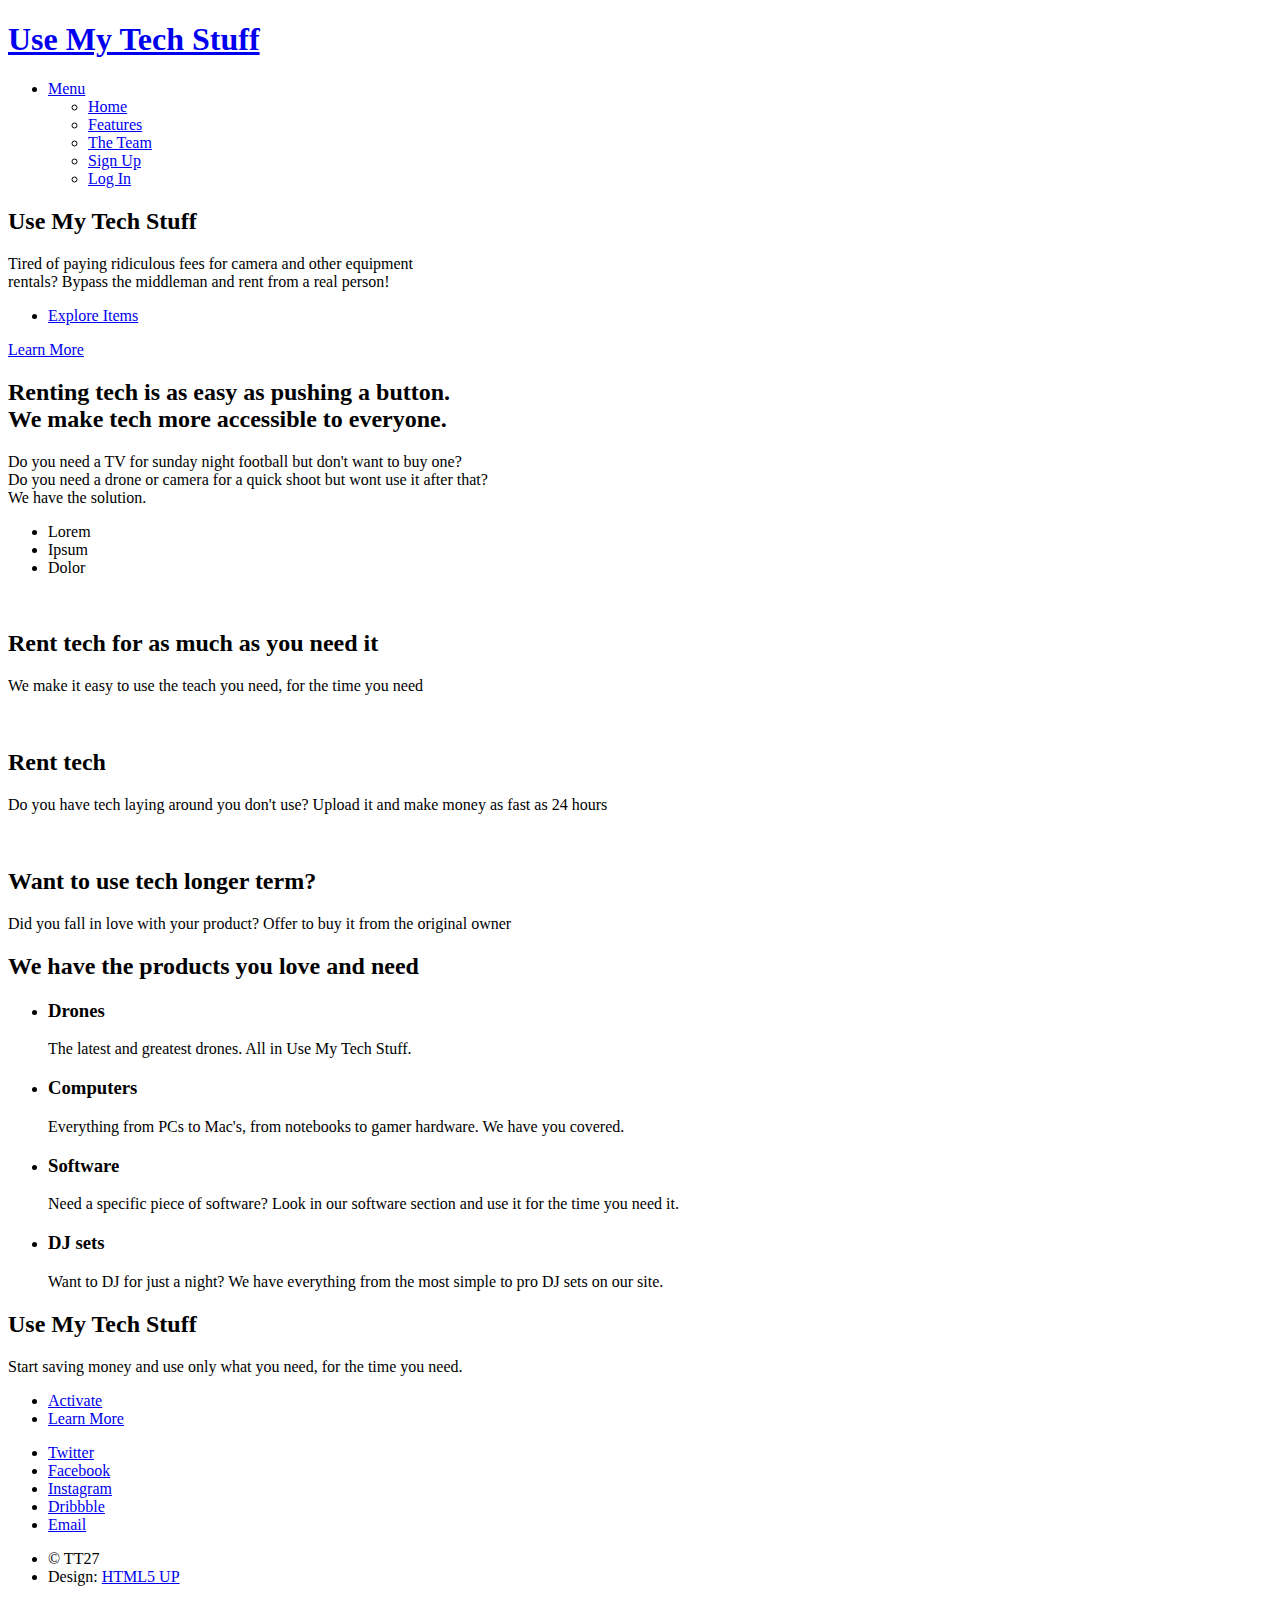
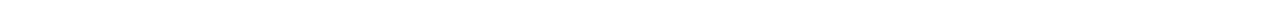
==== Use My Tech Stuff/index.html @ 547a41db "test" ====
<!DOCTYPE html>
<!--
	Use My Tech Stuff by HTML5 UP
	html5up.net | @ajlkn
	Free for personal and commercial use under the CCA 3.0 license (html5up.net/license)
-->
<html>
  <head>
    <title>Use My Tech Stuff</title>
    <meta charset="utf-8" />
    <meta
      name="viewport"
      content="width=device-width, initial-scale=1, user-scalable=no"
    />
    <link rel="stylesheet" href="assets/css/main.css" />
    <noscript
      ><link rel="stylesheet" href="assets/css/noscript.css"
    /></noscript>
  </head>
  <body class="landing is-preload">
    <!-- Page Wrapper -->
    <div id="page-wrapper">
      <!-- Header -->
      <header id="header" class="alt">
        <h1><a href="index.html">Use My Tech Stuff</a></h1>
        <nav id="nav">
          <ul>
            <li class="special">
              <a href="#menu" class="menuToggle"><span>Menu</span></a>
              <div id="menu">
                <ul>
                  <li><a href="index.html">Home</a></li>
                  <li><a href="generic.html">Features</a></li>
                  <li><a href="elements.html">The Team</a></li>
                  <li><a href="#">Sign Up</a></li>
                  <li><a href="#">Log In</a></li>
                </ul>
              </div>
            </li>
          </ul>
        </nav>
      </header>

      <!-- Banner -->
      <section id="banner">
        <div class="inner">
          <h2>Use My Tech Stuff</h2>
          <p>
            Tired of paying ridiculous fees for camera and other equipment<br />
            rentals? Bypass the middleman and rent from a real person!
          </p>
          <ul class="actions special">
            <li><a href="#" class="button primary">Explore Items</a></li>
          </ul>
        </div>
        <a href="#one" class="more scrolly">Learn More</a>
      </section>

      <!-- One -->
      <section id="one" class="wrapper style1 special">
        <div class="inner">
          <header class="major">
            <h2>
              Renting tech is as easy as pushing a button.<br />
              We make tech more accessible to everyone.
            </h2>
            <p>
              Do you need a TV for sunday night football but don't want to buy one?<br />
              Do you need a drone or camera for a quick shoot but wont use it after that?<br />We have the solution.
            </p>
          </header>
          <ul class="icons major">
            <li>
              <span class="icon fa-gem major style1"
                ><span class="label">Lorem</span></span
              >
            </li>
            <li>
              <span class="icon fa-heart major style2"
                ><span class="label">Ipsum</span></span
              >
            </li>
            <li>
              <span class="icon solid fa-code major style3"
                ><span class="label">Dolor</span></span
              >
            </li>
          </ul>
        </div>
      </section>

      <!-- Two -->
      <section id="two" class="wrapper alt style2">
        <section class="spotlight">
          <div class="image"><img src="images/pic01.jpg" alt="" /></div>
          <div class="content">
            <h2>
              Rent tech for as much as you need it
            </h2>
            <p>
              We make it easy to use the teach you need, for the time you need
            </p>
          </div>
        </section>
        <section class="spotlight">
          <div class="image"><img src="images/pic02.jpg" alt="" /></div>
          <div class="content">
            <h2>
              Rent tech
            </h2>
            <p>
              Do you have tech laying around you don't use? Upload it and make money as fast as 24 hours
            </p>
          </div>
        </section>
        <section class="spotlight">
          <div class="image"><img src="images/pic03.jpg" alt="" /></div>
          <div class="content">
            <h2>
              Want to use tech longer term?
            </h2>
            <p>
              Did you fall in love with your product? Offer to buy it from the original owner
            </p>
          </div>
        </section>
      </section>

      <!-- Three -->
      <section id="three" class="wrapper style3 special">
        <div class="inner">
          <header class="major">
            <h2>We have the products you love and need</h2>
          </header>
          <ul class="features">
            <li class="icon fa-paper-plane">
              <h3>Drones</h3>
              <p>
                The latest and greatest drones. All in Use My Tech Stuff.
              </p>
            </li>
            <li class="icon solid fa-laptop">
              <h3>Computers</h3>
              <p>
                Everything from PCs to Mac's, from notebooks to gamer hardware. We have you covered.
              </p>
            </li>
            <li class="icon solid fa-code">
              <h3>Software</h3>
              <p>
               Need a specific piece of software? Look in our software section and use it for the time you need it.
              </p>
            </li>
            <li class="icon solid fa-headphones-alt">
              <h3>DJ sets</h3>
              <p>
                Want to DJ for just a night? We have everything from the most simple to pro DJ sets on our site.
              </p>
            </li>
          </ul>
        </div>
      </section>

      <!-- CTA -->
      <section id="cta" class="wrapper style4">
        <div class="inner">
          <header>
            <h2>Use My Tech Stuff</h2>
            <p>
              Start saving money and use only what you need, for the time you need.
            </p>
          </header>
          <ul class="actions stacked">
            <li><a href="#" class="button fit primary">Activate</a></li>
            <li><a href="#" class="button fit">Learn More</a></li>
          </ul>
        </div>
      </section>

      <!-- Footer -->
      <footer id="footer">
        <ul class="icons">
          <li>
            <a href="#" class="icon brands fa-twitter"
              ><span class="label">Twitter</span></a
            >
          </li>
          <li>
            <a href="#" class="icon brands fa-facebook-f"
              ><span class="label">Facebook</span></a
            >
          </li>
          <li>
            <a href="#" class="icon brands fa-instagram"
              ><span class="label">Instagram</span></a
            >
          </li>
          <li>
            <a href="#" class="icon brands fa-dribbble"
              ><span class="label">Dribbble</span></a
            >
          </li>
          <li>
            <a href="#" class="icon solid fa-envelope"
              ><span class="label">Email</span></a
            >
          </li>
        </ul>
        <ul class="copyright">
          <li>&copy; TT27</li>
          <li>Design: <a href="http://html5up.net">HTML5 UP</a></li>
        </ul>
      </footer>
    </div>

    <!-- Scripts -->
    <script src="assets/js/jquery.min.js"></script>
    <script src="assets/js/jquery.scrollex.min.js"></script>
    <script src="assets/js/jquery.scrolly.min.js"></script>
    <script src="assets/js/browser.min.js"></script>
    <script src="assets/js/breakpoints.min.js"></script>
    <script src="assets/js/util.js"></script>
    <script src="assets/js/main.js"></script>
  </body>
</html>
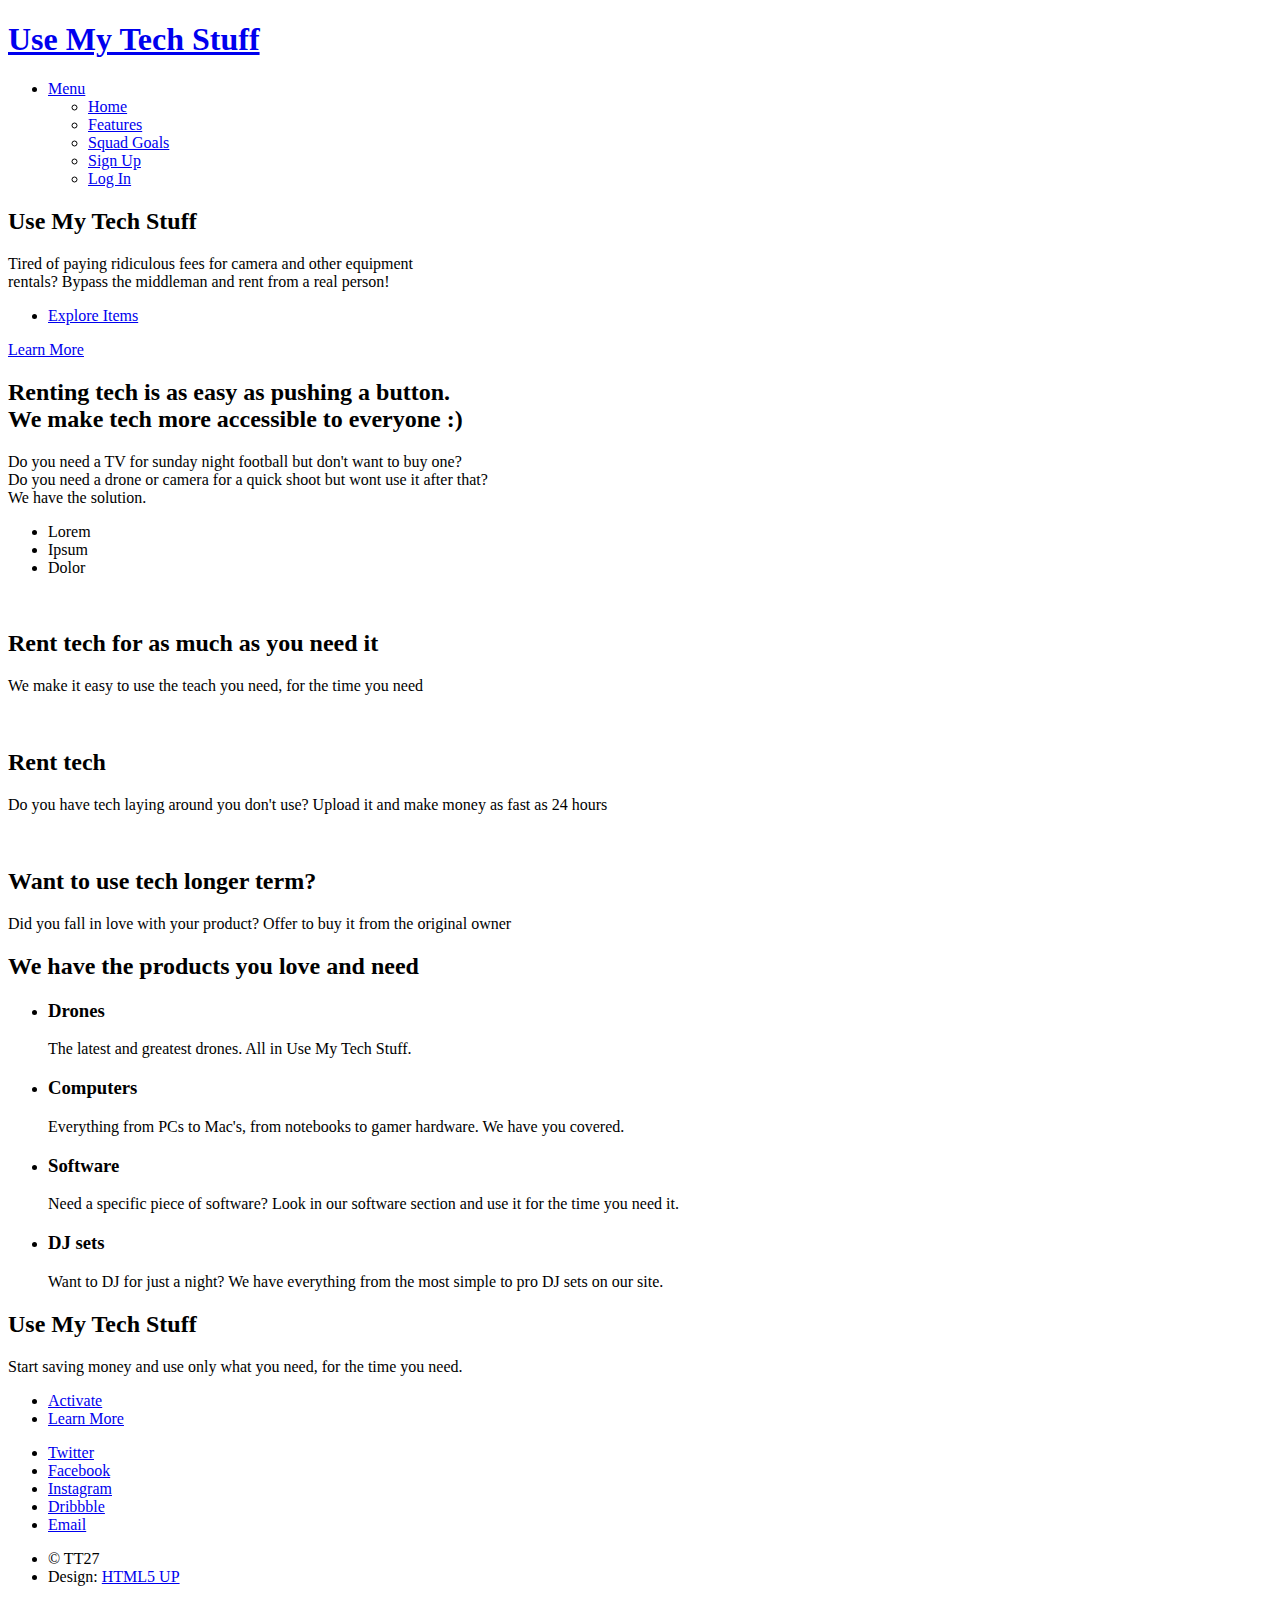
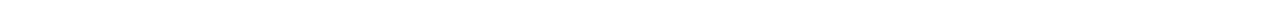
==== commit fef44fba: "test" ====
--- a/Use My Tech Stuff/index.html
+++ b/Use My Tech Stuff/index.html
@@ -31,7 +31,7 @@
                 <ul>
                   <li><a href="index.html">Home</a></li>
                   <li><a href="generic.html">Features</a></li>
-                  <li><a href="elements.html">The Team</a></li>
+                  <li><a href="elements.html">Squad Goals</a></li>
                   <li><a href="#">Sign Up</a></li>
                   <li><a href="#">Log In</a></li>
                 </ul>
@@ -62,7 +62,7 @@
           <header class="major">
             <h2>
               Renting tech is as easy as pushing a button.<br />
-              We make tech more accessible to everyone.
+              We make tech more accessible to everyone :)
             </h2>
             <p>
               Do you need a TV for sunday night football but don't want to buy one?<br />
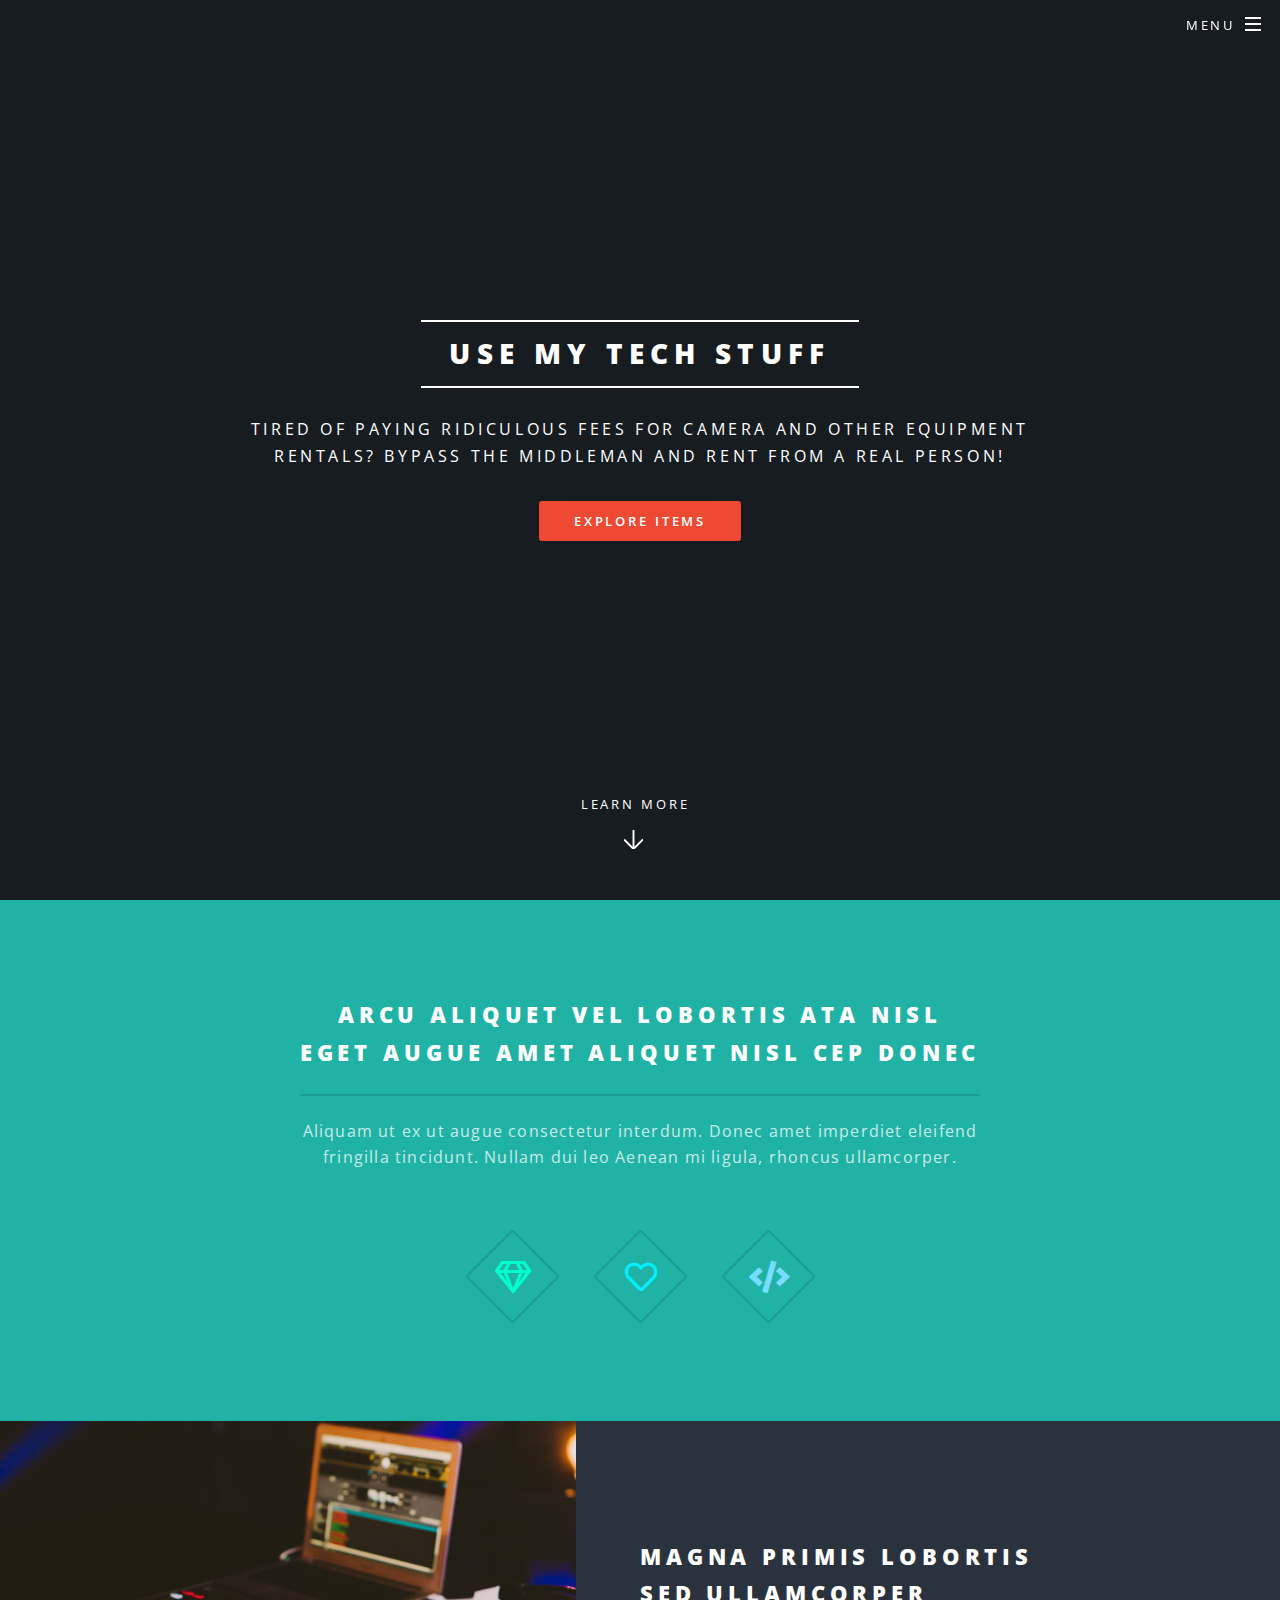
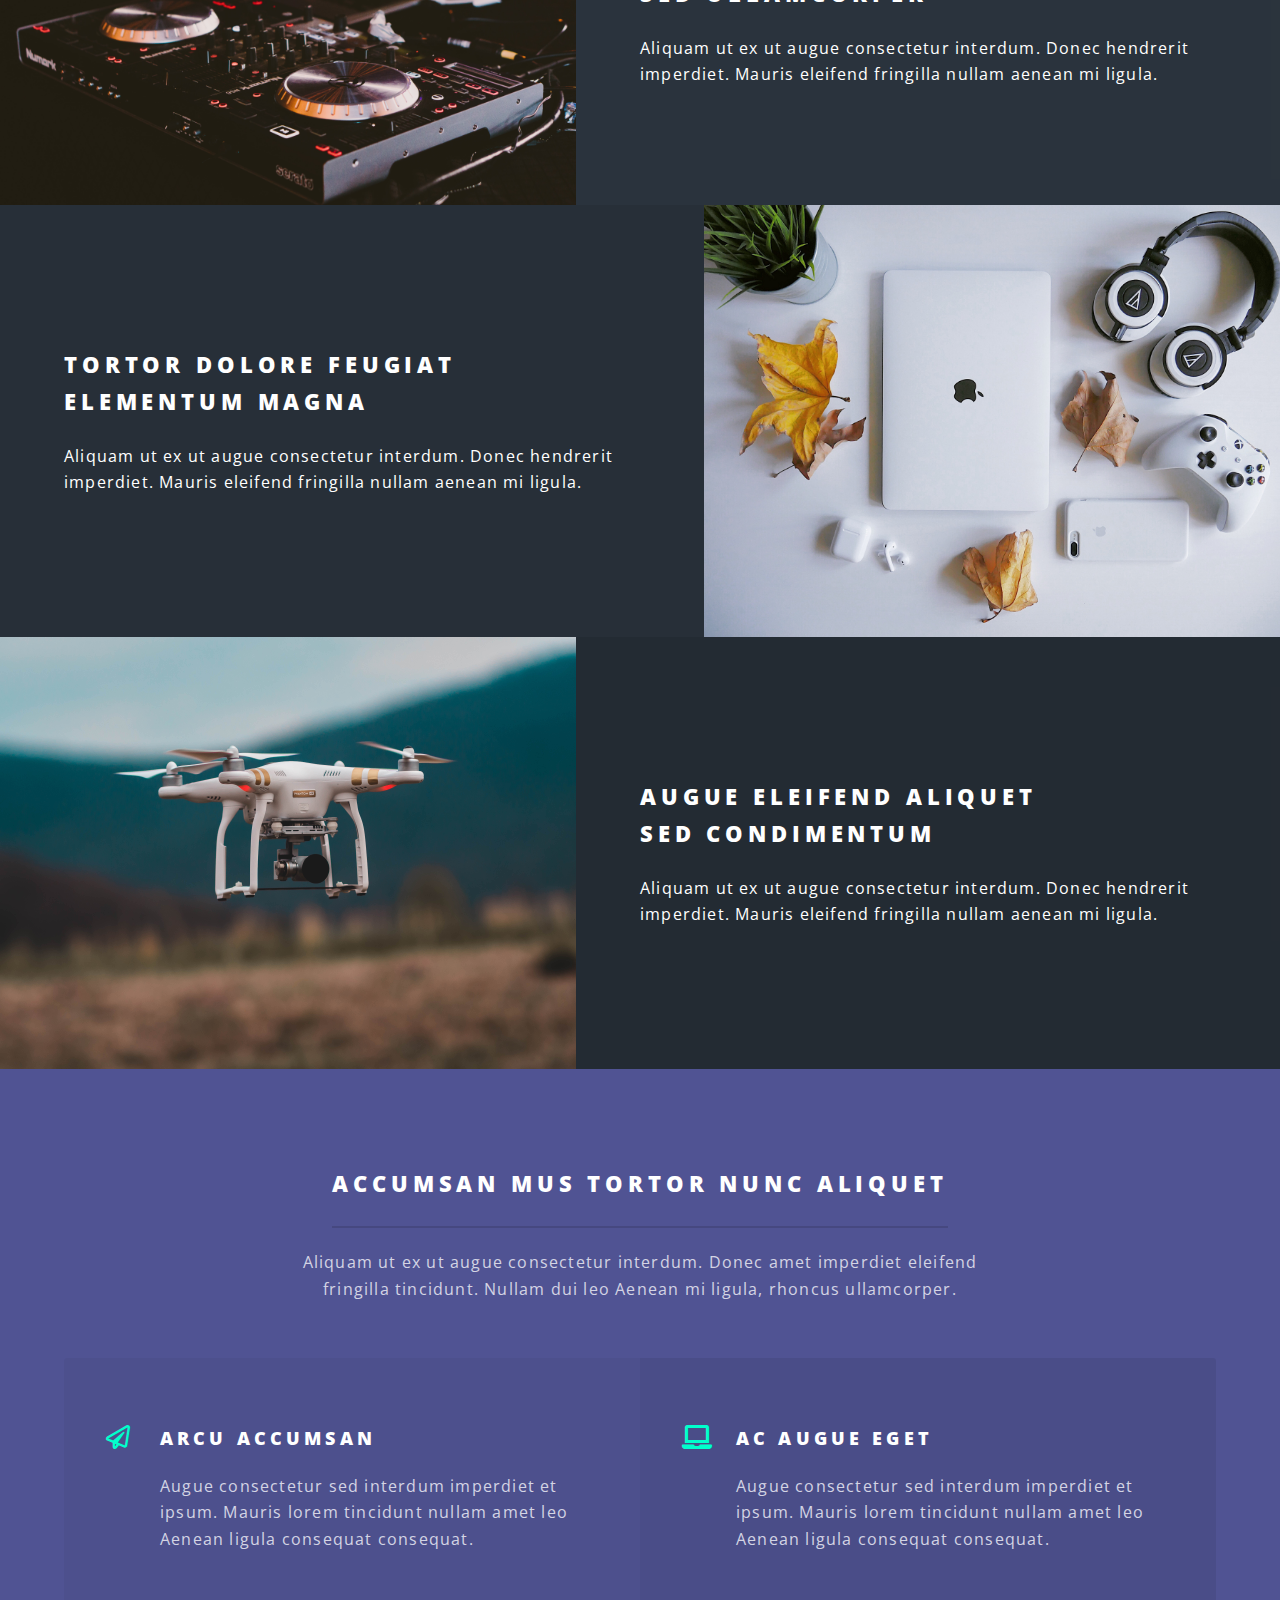
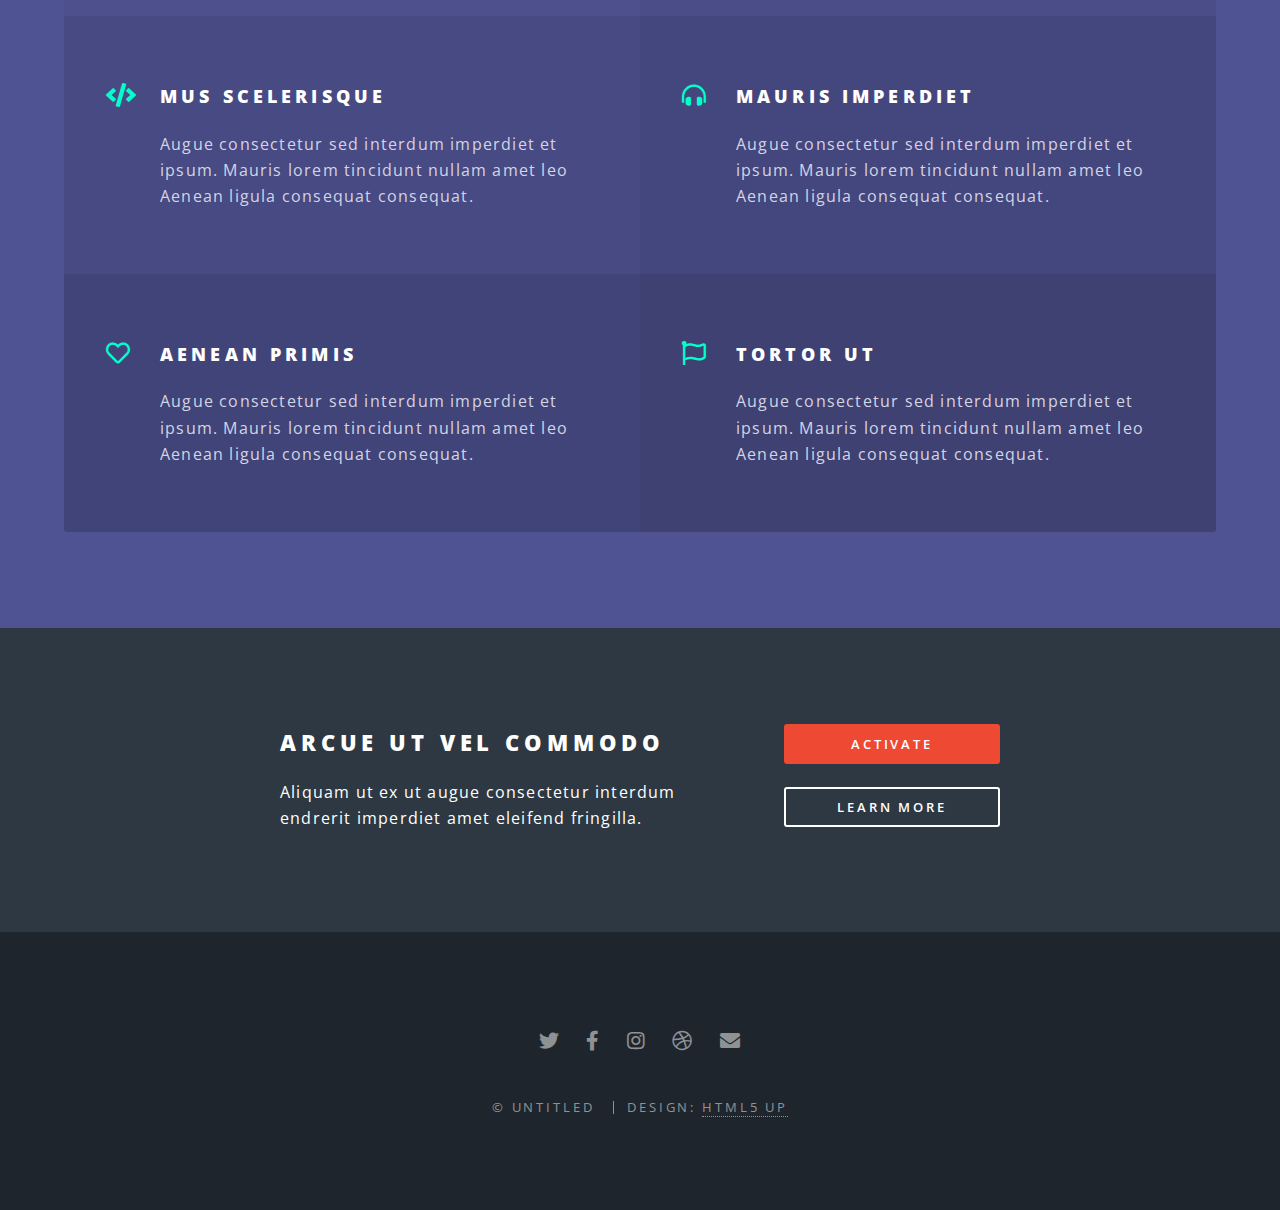
==== commit 8b97bb3a: "added readme file" ====
--- a/Use My Tech Stuff/index.html
+++ b/Use My Tech Stuff/index.html
@@ -61,12 +61,14 @@
         <div class="inner">
           <header class="major">
             <h2>
-              Renting tech is as easy as pushing a button.<br />
-              We make tech more accessible to everyone :)
-            </h2>
-            <p>
-              Do you need a TV for sunday night football but don't want to buy one?<br />
-              Do you need a drone or camera for a quick shoot but wont use it after that?<br />We have the solution.
+              Arcu aliquet vel lobortis ata nisl<br />
+              eget augue amet aliquet nisl cep donec
+            </h2>
+            <p>
+              Aliquam ut ex ut augue consectetur interdum. Donec amet imperdiet
+              eleifend<br />
+              fringilla tincidunt. Nullam dui leo Aenean mi ligula, rhoncus
+              ullamcorper.
             </p>
           </header>
           <ul class="icons major">
@@ -95,10 +97,12 @@
           <div class="image"><img src="images/pic01.jpg" alt="" /></div>
           <div class="content">
             <h2>
-              Rent tech for as much as you need it
-            </h2>
-            <p>
-              We make it easy to use the teach you need, for the time you need
+              Magna primis lobortis<br />
+              sed ullamcorper
+            </h2>
+            <p>
+              Aliquam ut ex ut augue consectetur interdum. Donec hendrerit
+              imperdiet. Mauris eleifend fringilla nullam aenean mi ligula.
             </p>
           </div>
         </section>
@@ -106,10 +110,12 @@
           <div class="image"><img src="images/pic02.jpg" alt="" /></div>
           <div class="content">
             <h2>
-              Rent tech
-            </h2>
-            <p>
-              Do you have tech laying around you don't use? Upload it and make money as fast as 24 hours
+              Tortor dolore feugiat<br />
+              elementum magna
+            </h2>
+            <p>
+              Aliquam ut ex ut augue consectetur interdum. Donec hendrerit
+              imperdiet. Mauris eleifend fringilla nullam aenean mi ligula.
             </p>
           </div>
         </section>
@@ -117,10 +123,12 @@
           <div class="image"><img src="images/pic03.jpg" alt="" /></div>
           <div class="content">
             <h2>
-              Want to use tech longer term?
-            </h2>
-            <p>
-              Did you fall in love with your product? Offer to buy it from the original owner
+              Augue eleifend aliquet<br />
+              sed condimentum
+            </h2>
+            <p>
+              Aliquam ut ex ut augue consectetur interdum. Donec hendrerit
+              imperdiet. Mauris eleifend fringilla nullam aenean mi ligula.
             </p>
           </div>
         </section>
@@ -130,31 +138,55 @@
       <section id="three" class="wrapper style3 special">
         <div class="inner">
           <header class="major">
-            <h2>We have the products you love and need</h2>
+            <h2>Accumsan mus tortor nunc aliquet</h2>
+            <p>
+              Aliquam ut ex ut augue consectetur interdum. Donec amet imperdiet
+              eleifend<br />
+              fringilla tincidunt. Nullam dui leo Aenean mi ligula, rhoncus
+              ullamcorper.
+            </p>
           </header>
           <ul class="features">
             <li class="icon fa-paper-plane">
-              <h3>Drones</h3>
-              <p>
-                The latest and greatest drones. All in Use My Tech Stuff.
+              <h3>Arcu accumsan</h3>
+              <p>
+                Augue consectetur sed interdum imperdiet et ipsum. Mauris lorem
+                tincidunt nullam amet leo Aenean ligula consequat consequat.
               </p>
             </li>
             <li class="icon solid fa-laptop">
-              <h3>Computers</h3>
-              <p>
-                Everything from PCs to Mac's, from notebooks to gamer hardware. We have you covered.
+              <h3>Ac Augue Eget</h3>
+              <p>
+                Augue consectetur sed interdum imperdiet et ipsum. Mauris lorem
+                tincidunt nullam amet leo Aenean ligula consequat consequat.
               </p>
             </li>
             <li class="icon solid fa-code">
-              <h3>Software</h3>
-              <p>
-               Need a specific piece of software? Look in our software section and use it for the time you need it.
+              <h3>Mus Scelerisque</h3>
+              <p>
+                Augue consectetur sed interdum imperdiet et ipsum. Mauris lorem
+                tincidunt nullam amet leo Aenean ligula consequat consequat.
               </p>
             </li>
             <li class="icon solid fa-headphones-alt">
-              <h3>DJ sets</h3>
-              <p>
-                Want to DJ for just a night? We have everything from the most simple to pro DJ sets on our site.
+              <h3>Mauris Imperdiet</h3>
+              <p>
+                Augue consectetur sed interdum imperdiet et ipsum. Mauris lorem
+                tincidunt nullam amet leo Aenean ligula consequat consequat.
+              </p>
+            </li>
+            <li class="icon fa-heart">
+              <h3>Aenean Primis</h3>
+              <p>
+                Augue consectetur sed interdum imperdiet et ipsum. Mauris lorem
+                tincidunt nullam amet leo Aenean ligula consequat consequat.
+              </p>
+            </li>
+            <li class="icon fa-flag">
+              <h3>Tortor Ut</h3>
+              <p>
+                Augue consectetur sed interdum imperdiet et ipsum. Mauris lorem
+                tincidunt nullam amet leo Aenean ligula consequat consequat.
               </p>
             </li>
           </ul>
@@ -165,9 +197,10 @@
       <section id="cta" class="wrapper style4">
         <div class="inner">
           <header>
-            <h2>Use My Tech Stuff</h2>
-            <p>
-              Start saving money and use only what you need, for the time you need.
+            <h2>Arcue ut vel commodo</h2>
+            <p>
+              Aliquam ut ex ut augue consectetur interdum endrerit imperdiet
+              amet eleifend fringilla.
             </p>
           </header>
           <ul class="actions stacked">
@@ -207,7 +240,7 @@
           </li>
         </ul>
         <ul class="copyright">
-          <li>&copy; TT27</li>
+          <li>&copy; Untitled</li>
           <li>Design: <a href="http://html5up.net">HTML5 UP</a></li>
         </ul>
       </footer>
--- a/Use My Tech Stuff/assets/css/main.css
+++ b/Use My Tech Stuff/assets/css/main.css
@@ -0,0 +1,4121 @@
+@import url(fontawesome-all.min.css);
+@import url('https://fonts.googleapis.com/css?family=Open+Sans:400,400italic,600,600italic,800,800italic');
+
+/*
+	Spectral by HTML5 UP
+	html5up.net | @ajlkn
+	Free for personal and commercial use under the CCA 3.0 license (html5up.net/license)
+*/
+
+html,
+body,
+div,
+span,
+applet,
+object,
+iframe,
+h1,
+h2,
+h3,
+h4,
+h5,
+h6,
+p,
+blockquote,
+pre,
+a,
+abbr,
+acronym,
+address,
+big,
+cite,
+code,
+del,
+dfn,
+em,
+img,
+ins,
+kbd,
+q,
+s,
+samp,
+small,
+strike,
+strong,
+sub,
+sup,
+tt,
+var,
+b,
+u,
+i,
+center,
+dl,
+dt,
+dd,
+ol,
+ul,
+li,
+fieldset,
+form,
+label,
+legend,
+table,
+caption,
+tbody,
+tfoot,
+thead,
+tr,
+th,
+td,
+article,
+aside,
+canvas,
+details,
+embed,
+figure,
+figcaption,
+footer,
+header,
+hgroup,
+menu,
+nav,
+output,
+ruby,
+section,
+summary,
+time,
+mark,
+audio,
+video {
+  margin: 0;
+  padding: 0;
+  border: 0;
+  font-size: 100%;
+  font: inherit;
+  vertical-align: baseline;
+}
+
+article,
+aside,
+details,
+figcaption,
+figure,
+footer,
+header,
+hgroup,
+menu,
+nav,
+section {
+  display: block;
+}
+
+body {
+  line-height: 1;
+}
+
+ol,
+ul {
+  list-style: none;
+}
+
+blockquote,
+q {
+  quotes: none;
+}
+
+blockquote:before,
+blockquote:after,
+q:before,
+q:after {
+  content: '';
+  content: none;
+}
+
+table {
+  border-collapse: collapse;
+  border-spacing: 0;
+}
+
+body {
+  -webkit-text-size-adjust: none;
+}
+
+mark {
+  background-color: transparent;
+  color: inherit;
+}
+
+input::-moz-focus-inner {
+  border: 0;
+  padding: 0;
+}
+
+input,
+select,
+textarea {
+  -moz-appearance: none;
+  -webkit-appearance: none;
+  -ms-appearance: none;
+  appearance: none;
+}
+
+/* Basic */
+
+@-ms-viewport {
+  width: device-width;
+}
+
+html {
+  box-sizing: border-box;
+}
+
+*,
+*:before,
+*:after {
+  box-sizing: inherit;
+}
+
+body {
+  background: #2e3842;
+}
+
+body.is-preload *,
+body.is-preload *:before,
+body.is-preload *:after {
+  -moz-animation: none !important;
+  -webkit-animation: none !important;
+  -ms-animation: none !important;
+  animation: none !important;
+  -moz-transition: none !important;
+  -webkit-transition: none !important;
+  -ms-transition: none !important;
+  transition: none !important;
+}
+
+body,
+input,
+select,
+textarea {
+  color: #fff;
+  font-family: 'Open Sans', Helvetica, sans-serif;
+  font-size: 15pt;
+  font-weight: 400;
+  letter-spacing: 0.075em;
+  line-height: 1.65em;
+}
+
+@media screen and (max-width: 1680px) {
+  body,
+  input,
+  select,
+  textarea {
+    font-size: 13pt;
+  }
+}
+
+@media screen and (max-width: 1280px) {
+  body,
+  input,
+  select,
+  textarea {
+    font-size: 12pt;
+  }
+}
+
+@media screen and (max-width: 736px) {
+  body,
+  input,
+  select,
+  textarea {
+    font-size: 11pt;
+    letter-spacing: 0.0375em;
+  }
+}
+
+a {
+  -moz-transition: color 0.2s ease, border-bottom-color 0.2s ease;
+  -webkit-transition: color 0.2s ease, border-bottom-color 0.2s ease;
+  -ms-transition: color 0.2s ease, border-bottom-color 0.2s ease;
+  transition: color 0.2s ease, border-bottom-color 0.2s ease;
+  border-bottom: dotted 1px;
+  color: inherit;
+  text-decoration: none;
+}
+
+a:hover {
+  border-bottom-color: transparent;
+}
+
+strong,
+b {
+  color: #fff;
+  font-weight: 600;
+}
+
+em,
+i {
+  font-style: italic;
+}
+
+p {
+  margin: 0 0 2em 0;
+}
+
+h1,
+h2,
+h3,
+h4,
+h5,
+h6 {
+  color: #fff;
+  font-weight: 800;
+  letter-spacing: 0.225em;
+  line-height: 1em;
+  margin: 0 0 1em 0;
+  text-transform: uppercase;
+}
+
+h1 a,
+h2 a,
+h3 a,
+h4 a,
+h5 a,
+h6 a {
+  color: inherit;
+  text-decoration: none;
+}
+
+h2 {
+  font-size: 1.35em;
+  line-height: 1.75em;
+}
+
+@media screen and (max-width: 736px) {
+  h2 {
+    font-size: 1.1em;
+    line-height: 1.65em;
+  }
+}
+
+h3 {
+  font-size: 1.15em;
+  line-height: 1.75em;
+}
+
+@media screen and (max-width: 736px) {
+  h3 {
+    font-size: 1em;
+    line-height: 1.65em;
+  }
+}
+
+h4 {
+  font-size: 1em;
+  line-height: 1.5em;
+}
+
+h5 {
+  font-size: 0.8em;
+  line-height: 1.5em;
+}
+
+h6 {
+  font-size: 0.7em;
+  line-height: 1.5em;
+}
+
+sub {
+  font-size: 0.8em;
+  position: relative;
+  top: 0.5em;
+}
+
+sup {
+  font-size: 0.8em;
+  position: relative;
+  top: -0.5em;
+}
+
+hr {
+  border: 0;
+  border-bottom: solid 2px #fff;
+  margin: 3em 0;
+}
+
+hr.major {
+  margin: 4.5em 0;
+}
+
+blockquote {
+  border-left: solid 4px #fff;
+  font-style: italic;
+  margin: 0 0 2em 0;
+  padding: 0.5em 0 0.5em 2em;
+}
+
+code {
+  background: rgba(144, 144, 144, 0.25);
+  border-radius: 3px;
+  font-family: 'Courier New', monospace;
+  font-size: 0.9em;
+  letter-spacing: 0;
+  margin: 0 0.25em;
+  padding: 0.25em 0.65em;
+}
+
+pre {
+  -webkit-overflow-scrolling: touch;
+  font-family: 'Courier New', monospace;
+  font-size: 0.9em;
+  margin: 0 0 2em 0;
+}
+
+pre code {
+  display: block;
+  line-height: 1.75em;
+  padding: 1em 1.5em;
+  overflow-x: auto;
+}
+
+.align-left {
+  text-align: left;
+}
+
+.align-center {
+  text-align: center;
+}
+
+.align-right {
+  text-align: right;
+}
+
+/* Row */
+
+.row {
+  display: flex;
+  flex-wrap: wrap;
+  box-sizing: border-box;
+  align-items: stretch;
+}
+
+.row > * {
+  box-sizing: border-box;
+}
+
+.row.gtr-uniform > * > :last-child {
+  margin-bottom: 0;
+}
+
+.row.aln-left {
+  justify-content: flex-start;
+}
+
+.row.aln-center {
+  justify-content: center;
+}
+
+.row.aln-right {
+  justify-content: flex-end;
+}
+
+.row.aln-top {
+  align-items: flex-start;
+}
+
+.row.aln-middle {
+  align-items: center;
+}
+
+.row.aln-bottom {
+  align-items: flex-end;
+}
+
+.row > .imp {
+  order: -1;
+}
+
+.row > .col-1 {
+  width: 8.33333%;
+}
+
+.row > .off-1 {
+  margin-left: 8.33333%;
+}
+
+.row > .col-2 {
+  width: 16.66667%;
+}
+
+.row > .off-2 {
+  margin-left: 16.66667%;
+}
+
+.row > .col-3 {
+  width: 25%;
+}
+
+.row > .off-3 {
+  margin-left: 25%;
+}
+
+.row > .col-4 {
+  width: 33.33333%;
+}
+
+.row > .off-4 {
+  margin-left: 33.33333%;
+}
+
+.row > .col-5 {
+  width: 41.66667%;
+}
+
+.row > .off-5 {
+  margin-left: 41.66667%;
+}
+
+.row > .col-6 {
+  width: 50%;
+}
+
+.row > .off-6 {
+  margin-left: 50%;
+}
+
+.row > .col-7 {
+  width: 58.33333%;
+}
+
+.row > .off-7 {
+  margin-left: 58.33333%;
+}
+
+.row > .col-8 {
+  width: 66.66667%;
+}
+
+.row > .off-8 {
+  margin-left: 66.66667%;
+}
+
+.row > .col-9 {
+  width: 75%;
+}
+
+.row > .off-9 {
+  margin-left: 75%;
+}
+
+.row > .col-10 {
+  width: 83.33333%;
+}
+
+.row > .off-10 {
+  margin-left: 83.33333%;
+}
+
+.row > .col-11 {
+  width: 91.66667%;
+}
+
+.row > .off-11 {
+  margin-left: 91.66667%;
+}
+
+.row > .col-12 {
+  width: 100%;
+}
+
+.row > .off-12 {
+  margin-left: 100%;
+}
+
+.row.gtr-0 {
+  margin-top: 0;
+  margin-left: 0em;
+}
+
+.row.gtr-0 > * {
+  padding: 0 0 0 0em;
+}
+
+.row.gtr-0.gtr-uniform {
+  margin-top: 0em;
+}
+
+.row.gtr-0.gtr-uniform > * {
+  padding-top: 0em;
+}
+
+.row.gtr-25 {
+  margin-top: 0;
+  margin-left: -0.375em;
+}
+
+.row.gtr-25 > * {
+  padding: 0 0 0 0.375em;
+}
+
+.row.gtr-25.gtr-uniform {
+  margin-top: -0.375em;
+}
+
+.row.gtr-25.gtr-uniform > * {
+  padding-top: 0.375em;
+}
+
+.row.gtr-50 {
+  margin-top: 0;
+  margin-left: -0.75em;
+}
+
+.row.gtr-50 > * {
+  padding: 0 0 0 0.75em;
+}
+
+.row.gtr-50.gtr-uniform {
+  margin-top: -0.75em;
+}
+
+.row.gtr-50.gtr-uniform > * {
+  padding-top: 0.75em;
+}
+
+.row {
+  margin-top: 0;
+  margin-left: -1.5em;
+}
+
+.row > * {
+  padding: 0 0 0 1.5em;
+}
+
+.row.gtr-uniform {
+  margin-top: -1.5em;
+}
+
+.row.gtr-uniform > * {
+  padding-top: 1.5em;
+}
+
+.row.gtr-150 {
+  margin-top: 0;
+  margin-left: -2.25em;
+}
+
+.row.gtr-150 > * {
+  padding: 0 0 0 2.25em;
+}
+
+.row.gtr-150.gtr-uniform {
+  margin-top: -2.25em;
+}
+
+.row.gtr-150.gtr-uniform > * {
+  padding-top: 2.25em;
+}
+
+.row.gtr-200 {
+  margin-top: 0;
+  margin-left: -3em;
+}
+
+.row.gtr-200 > * {
+  padding: 0 0 0 3em;
+}
+
+.row.gtr-200.gtr-uniform {
+  margin-top: -3em;
+}
+
+.row.gtr-200.gtr-uniform > * {
+  padding-top: 3em;
+}
+
+@media screen and (max-width: 1680px) {
+  .row {
+    display: flex;
+    flex-wrap: wrap;
+    box-sizing: border-box;
+    align-items: stretch;
+  }
+
+  .row > * {
+    box-sizing: border-box;
+  }
+
+  .row.gtr-uniform > * > :last-child {
+    margin-bottom: 0;
+  }
+
+  .row.aln-left {
+    justify-content: flex-start;
+  }
+
+  .row.aln-center {
+    justify-content: center;
+  }
+
+  .row.aln-right {
+    justify-content: flex-end;
+  }
+
+  .row.aln-top {
+    align-items: flex-start;
+  }
+
+  .row.aln-middle {
+    align-items: center;
+  }
+
+  .row.aln-bottom {
+    align-items: flex-end;
+  }
+
+  .row > .imp-xlarge {
+    order: -1;
+  }
+
+  .row > .col-1-xlarge {
+    width: 8.33333%;
+  }
+
+  .row > .off-1-xlarge {
+    margin-left: 8.33333%;
+  }
+
+  .row > .col-2-xlarge {
+    width: 16.66667%;
+  }
+
+  .row > .off-2-xlarge {
+    margin-left: 16.66667%;
+  }
+
+  .row > .col-3-xlarge {
+    width: 25%;
+  }
+
+  .row > .off-3-xlarge {
+    margin-left: 25%;
+  }
+
+  .row > .col-4-xlarge {
+    width: 33.33333%;
+  }
+
+  .row > .off-4-xlarge {
+    margin-left: 33.33333%;
+  }
+
+  .row > .col-5-xlarge {
+    width: 41.66667%;
+  }
+
+  .row > .off-5-xlarge {
+    margin-left: 41.66667%;
+  }
+
+  .row > .col-6-xlarge {
+    width: 50%;
+  }
+
+  .row > .off-6-xlarge {
+    margin-left: 50%;
+  }
+
+  .row > .col-7-xlarge {
+    width: 58.33333%;
+  }
+
+  .row > .off-7-xlarge {
+    margin-left: 58.33333%;
+  }
+
+  .row > .col-8-xlarge {
+    width: 66.66667%;
+  }
+
+  .row > .off-8-xlarge {
+    margin-left: 66.66667%;
+  }
+
+  .row > .col-9-xlarge {
+    width: 75%;
+  }
+
+  .row > .off-9-xlarge {
+    margin-left: 75%;
+  }
+
+  .row > .col-10-xlarge {
+    width: 83.33333%;
+  }
+
+  .row > .off-10-xlarge {
+    margin-left: 83.33333%;
+  }
+
+  .row > .col-11-xlarge {
+    width: 91.66667%;
+  }
+
+  .row > .off-11-xlarge {
+    margin-left: 91.66667%;
+  }
+
+  .row > .col-12-xlarge {
+    width: 100%;
+  }
+
+  .row > .off-12-xlarge {
+    margin-left: 100%;
+  }
+
+  .row.gtr-0 {
+    margin-top: 0;
+    margin-left: 0em;
+  }
+
+  .row.gtr-0 > * {
+    padding: 0 0 0 0em;
+  }
+
+  .row.gtr-0.gtr-uniform {
+    margin-top: 0em;
+  }
+
+  .row.gtr-0.gtr-uniform > * {
+    padding-top: 0em;
+  }
+
+  .row.gtr-25 {
+    margin-top: 0;
+    margin-left: -0.375em;
+  }
+
+  .row.gtr-25 > * {
+    padding: 0 0 0 0.375em;
+  }
+
+  .row.gtr-25.gtr-uniform {
+    margin-top: -0.375em;
+  }
+
+  .row.gtr-25.gtr-uniform > * {
+    padding-top: 0.375em;
+  }
+
+  .row.gtr-50 {
+    margin-top: 0;
+    margin-left: -0.75em;
+  }
+
+  .row.gtr-50 > * {
+    padding: 0 0 0 0.75em;
+  }
+
+  .row.gtr-50.gtr-uniform {
+    margin-top: -0.75em;
+  }
+
+  .row.gtr-50.gtr-uniform > * {
+    padding-top: 0.75em;
+  }
+
+  .row {
+    margin-top: 0;
+    margin-left: -1.5em;
+  }
+
+  .row > * {
+    padding: 0 0 0 1.5em;
+  }
+
+  .row.gtr-uniform {
+    margin-top: -1.5em;
+  }
+
+  .row.gtr-uniform > * {
+    padding-top: 1.5em;
+  }
+
+  .row.gtr-150 {
+    margin-top: 0;
+    margin-left: -2.25em;
+  }
+
+  .row.gtr-150 > * {
+    padding: 0 0 0 2.25em;
+  }
+
+  .row.gtr-150.gtr-uniform {
+    margin-top: -2.25em;
+  }
+
+  .row.gtr-150.gtr-uniform > * {
+    padding-top: 2.25em;
+  }
+
+  .row.gtr-200 {
+    margin-top: 0;
+    margin-left: -3em;
+  }
+
+  .row.gtr-200 > * {
+    padding: 0 0 0 3em;
+  }
+
+  .row.gtr-200.gtr-uniform {
+    margin-top: -3em;
+  }
+
+  .row.gtr-200.gtr-uniform > * {
+    padding-top: 3em;
+  }
+}
+
+@media screen and (max-width: 1280px) {
+  .row {
+    display: flex;
+    flex-wrap: wrap;
+    box-sizing: border-box;
+    align-items: stretch;
+  }
+
+  .row > * {
+    box-sizing: border-box;
+  }
+
+  .row.gtr-uniform > * > :last-child {
+    margin-bottom: 0;
+  }
+
+  .row.aln-left {
+    justify-content: flex-start;
+  }
+
+  .row.aln-center {
+    justify-content: center;
+  }
+
+  .row.aln-right {
+    justify-content: flex-end;
+  }
+
+  .row.aln-top {
+    align-items: flex-start;
+  }
+
+  .row.aln-middle {
+    align-items: center;
+  }
+
+  .row.aln-bottom {
+    align-items: flex-end;
+  }
+
+  .row > .imp-large {
+    order: -1;
+  }
+
+  .row > .col-1-large {
+    width: 8.33333%;
+  }
+
+  .row > .off-1-large {
+    margin-left: 8.33333%;
+  }
+
+  .row > .col-2-large {
+    width: 16.66667%;
+  }
+
+  .row > .off-2-large {
+    margin-left: 16.66667%;
+  }
+
+  .row > .col-3-large {
+    width: 25%;
+  }
+
+  .row > .off-3-large {
+    margin-left: 25%;
+  }
+
+  .row > .col-4-large {
+    width: 33.33333%;
+  }
+
+  .row > .off-4-large {
+    margin-left: 33.33333%;
+  }
+
+  .row > .col-5-large {
+    width: 41.66667%;
+  }
+
+  .row > .off-5-large {
+    margin-left: 41.66667%;
+  }
+
+  .row > .col-6-large {
+    width: 50%;
+  }
+
+  .row > .off-6-large {
+    margin-left: 50%;
+  }
+
+  .row > .col-7-large {
+    width: 58.33333%;
+  }
+
+  .row > .off-7-large {
+    margin-left: 58.33333%;
+  }
+
+  .row > .col-8-large {
+    width: 66.66667%;
+  }
+
+  .row > .off-8-large {
+    margin-left: 66.66667%;
+  }
+
+  .row > .col-9-large {
+    width: 75%;
+  }
+
+  .row > .off-9-large {
+    margin-left: 75%;
+  }
+
+  .row > .col-10-large {
+    width: 83.33333%;
+  }
+
+  .row > .off-10-large {
+    margin-left: 83.33333%;
+  }
+
+  .row > .col-11-large {
+    width: 91.66667%;
+  }
+
+  .row > .off-11-large {
+    margin-left: 91.66667%;
+  }
+
+  .row > .col-12-large {
+    width: 100%;
+  }
+
+  .row > .off-12-large {
+    margin-left: 100%;
+  }
+
+  .row.gtr-0 {
+    margin-top: 0;
+    margin-left: 0em;
+  }
+
+  .row.gtr-0 > * {
+    padding: 0 0 0 0em;
+  }
+
+  .row.gtr-0.gtr-uniform {
+    margin-top: 0em;
+  }
+
+  .row.gtr-0.gtr-uniform > * {
+    padding-top: 0em;
+  }
+
+  .row.gtr-25 {
+    margin-top: 0;
+    margin-left: -0.375em;
+  }
+
+  .row.gtr-25 > * {
+    padding: 0 0 0 0.375em;
+  }
+
+  .row.gtr-25.gtr-uniform {
+    margin-top: -0.375em;
+  }
+
+  .row.gtr-25.gtr-uniform > * {
+    padding-top: 0.375em;
+  }
+
+  .row.gtr-50 {
+    margin-top: 0;
+    margin-left: -0.75em;
+  }
+
+  .row.gtr-50 > * {
+    padding: 0 0 0 0.75em;
+  }
+
+  .row.gtr-50.gtr-uniform {
+    margin-top: -0.75em;
+  }
+
+  .row.gtr-50.gtr-uniform > * {
+    padding-top: 0.75em;
+  }
+
+  .row {
+    margin-top: 0;
+    margin-left: -1.5em;
+  }
+
+  .row > * {
+    padding: 0 0 0 1.5em;
+  }
+
+  .row.gtr-uniform {
+    margin-top: -1.5em;
+  }
+
+  .row.gtr-uniform > * {
+    padding-top: 1.5em;
+  }
+
+  .row.gtr-150 {
+    margin-top: 0;
+    margin-left: -2.25em;
+  }
+
+  .row.gtr-150 > * {
+    padding: 0 0 0 2.25em;
+  }
+
+  .row.gtr-150.gtr-uniform {
+    margin-top: -2.25em;
+  }
+
+  .row.gtr-150.gtr-uniform > * {
+    padding-top: 2.25em;
+  }
+
+  .row.gtr-200 {
+    margin-top: 0;
+    margin-left: -3em;
+  }
+
+  .row.gtr-200 > * {
+    padding: 0 0 0 3em;
+  }
+
+  .row.gtr-200.gtr-uniform {
+    margin-top: -3em;
+  }
+
+  .row.gtr-200.gtr-uniform > * {
+    padding-top: 3em;
+  }
+}
+
+@media screen and (max-width: 980px) {
+  .row {
+    display: flex;
+    flex-wrap: wrap;
+    box-sizing: border-box;
+    align-items: stretch;
+  }
+
+  .row > * {
+    box-sizing: border-box;
+  }
+
+  .row.gtr-uniform > * > :last-child {
+    margin-bottom: 0;
+  }
+
+  .row.aln-left {
+    justify-content: flex-start;
+  }
+
+  .row.aln-center {
+    justify-content: center;
+  }
+
+  .row.aln-right {
+    justify-content: flex-end;
+  }
+
+  .row.aln-top {
+    align-items: flex-start;
+  }
+
+  .row.aln-middle {
+    align-items: center;
+  }
+
+  .row.aln-bottom {
+    align-items: flex-end;
+  }
+
+  .row > .imp-medium {
+    order: -1;
+  }
+
+  .row > .col-1-medium {
+    width: 8.33333%;
+  }
+
+  .row > .off-1-medium {
+    margin-left: 8.33333%;
+  }
+
+  .row > .col-2-medium {
+    width: 16.66667%;
+  }
+
+  .row > .off-2-medium {
+    margin-left: 16.66667%;
+  }
+
+  .row > .col-3-medium {
+    width: 25%;
+  }
+
+  .row > .off-3-medium {
+    margin-left: 25%;
+  }
+
+  .row > .col-4-medium {
+    width: 33.33333%;
+  }
+
+  .row > .off-4-medium {
+    margin-left: 33.33333%;
+  }
+
+  .row > .col-5-medium {
+    width: 41.66667%;
+  }
+
+  .row > .off-5-medium {
+    margin-left: 41.66667%;
+  }
+
+  .row > .col-6-medium {
+    width: 50%;
+  }
+
+  .row > .off-6-medium {
+    margin-left: 50%;
+  }
+
+  .row > .col-7-medium {
+    width: 58.33333%;
+  }
+
+  .row > .off-7-medium {
+    margin-left: 58.33333%;
+  }
+
+  .row > .col-8-medium {
+    width: 66.66667%;
+  }
+
+  .row > .off-8-medium {
+    margin-left: 66.66667%;
+  }
+
+  .row > .col-9-medium {
+    width: 75%;
+  }
+
+  .row > .off-9-medium {
+    margin-left: 75%;
+  }
+
+  .row > .col-10-medium {
+    width: 83.33333%;
+  }
+
+  .row > .off-10-medium {
+    margin-left: 83.33333%;
+  }
+
+  .row > .col-11-medium {
+    width: 91.66667%;
+  }
+
+  .row > .off-11-medium {
+    margin-left: 91.66667%;
+  }
+
+  .row > .col-12-medium {
+    width: 100%;
+  }
+
+  .row > .off-12-medium {
+    margin-left: 100%;
+  }
+
+  .row.gtr-0 {
+    margin-top: 0;
+    margin-left: 0em;
+  }
+
+  .row.gtr-0 > * {
+    padding: 0 0 0 0em;
+  }
+
+  .row.gtr-0.gtr-uniform {
+    margin-top: 0em;
+  }
+
+  .row.gtr-0.gtr-uniform > * {
+    padding-top: 0em;
+  }
+
+  .row.gtr-25 {
+    margin-top: 0;
+    margin-left: -0.375em;
+  }
+
+  .row.gtr-25 > * {
+    padding: 0 0 0 0.375em;
+  }
+
+  .row.gtr-25.gtr-uniform {
+    margin-top: -0.375em;
+  }
+
+  .row.gtr-25.gtr-uniform > * {
+    padding-top: 0.375em;
+  }
+
+  .row.gtr-50 {
+    margin-top: 0;
+    margin-left: -0.75em;
+  }
+
+  .row.gtr-50 > * {
+    padding: 0 0 0 0.75em;
+  }
+
+  .row.gtr-50.gtr-uniform {
+    margin-top: -0.75em;
+  }
+
+  .row.gtr-50.gtr-uniform > * {
+    padding-top: 0.75em;
+  }
+
+  .row {
+    margin-top: 0;
+    margin-left: -1.5em;
+  }
+
+  .row > * {
+    padding: 0 0 0 1.5em;
+  }
+
+  .row.gtr-uniform {
+    margin-top: -1.5em;
+  }
+
+  .row.gtr-uniform > * {
+    padding-top: 1.5em;
+  }
+
+  .row.gtr-150 {
+    margin-top: 0;
+    margin-left: -2.25em;
+  }
+
+  .row.gtr-150 > * {
+    padding: 0 0 0 2.25em;
+  }
+
+  .row.gtr-150.gtr-uniform {
+    margin-top: -2.25em;
+  }
+
+  .row.gtr-150.gtr-uniform > * {
+    padding-top: 2.25em;
+  }
+
+  .row.gtr-200 {
+    margin-top: 0;
+    margin-left: -3em;
+  }
+
+  .row.gtr-200 > * {
+    padding: 0 0 0 3em;
+  }
+
+  .row.gtr-200.gtr-uniform {
+    margin-top: -3em;
+  }
+
+  .row.gtr-200.gtr-uniform > * {
+    padding-top: 3em;
+  }
+}
+
+@media screen and (max-width: 736px) {
+  .row {
+    display: flex;
+    flex-wrap: wrap;
+    box-sizing: border-box;
+    align-items: stretch;
+  }
+
+  .row > * {
+    box-sizing: border-box;
+  }
+
+  .row.gtr-uniform > * > :last-child {
+    margin-bottom: 0;
+  }
+
+  .row.aln-left {
+    justify-content: flex-start;
+  }
+
+  .row.aln-center {
+    justify-content: center;
+  }
+
+  .row.aln-right {
+    justify-content: flex-end;
+  }
+
+  .row.aln-top {
+    align-items: flex-start;
+  }
+
+  .row.aln-middle {
+    align-items: center;
+  }
+
+  .row.aln-bottom {
+    align-items: flex-end;
+  }
+
+  .row > .imp-small {
+    order: -1;
+  }
+
+  .row > .col-1-small {
+    width: 8.33333%;
+  }
+
+  .row > .off-1-small {
+    margin-left: 8.33333%;
+  }
+
+  .row > .col-2-small {
+    width: 16.66667%;
+  }
+
+  .row > .off-2-small {
+    margin-left: 16.66667%;
+  }
+
+  .row > .col-3-small {
+    width: 25%;
+  }
+
+  .row > .off-3-small {
+    margin-left: 25%;
+  }
+
+  .row > .col-4-small {
+    width: 33.33333%;
+  }
+
+  .row > .off-4-small {
+    margin-left: 33.33333%;
+  }
+
+  .row > .col-5-small {
+    width: 41.66667%;
+  }
+
+  .row > .off-5-small {
+    margin-left: 41.66667%;
+  }
+
+  .row > .col-6-small {
+    width: 50%;
+  }
+
+  .row > .off-6-small {
+    margin-left: 50%;
+  }
+
+  .row > .col-7-small {
+    width: 58.33333%;
+  }
+
+  .row > .off-7-small {
+    margin-left: 58.33333%;
+  }
+
+  .row > .col-8-small {
+    width: 66.66667%;
+  }
+
+  .row > .off-8-small {
+    margin-left: 66.66667%;
+  }
+
+  .row > .col-9-small {
+    width: 75%;
+  }
+
+  .row > .off-9-small {
+    margin-left: 75%;
+  }
+
+  .row > .col-10-small {
+    width: 83.33333%;
+  }
+
+  .row > .off-10-small {
+    margin-left: 83.33333%;
+  }
+
+  .row > .col-11-small {
+    width: 91.66667%;
+  }
+
+  .row > .off-11-small {
+    margin-left: 91.66667%;
+  }
+
+  .row > .col-12-small {
+    width: 100%;
+  }
+
+  .row > .off-12-small {
+    margin-left: 100%;
+  }
+
+  .row.gtr-0 {
+    margin-top: 0;
+    margin-left: 0em;
+  }
+
+  .row.gtr-0 > * {
+    padding: 0 0 0 0em;
+  }
+
+  .row.gtr-0.gtr-uniform {
+    margin-top: 0em;
+  }
+
+  .row.gtr-0.gtr-uniform > * {
+    padding-top: 0em;
+  }
+
+  .row.gtr-25 {
+    margin-top: 0;
+    margin-left: -0.375em;
+  }
+
+  .row.gtr-25 > * {
+    padding: 0 0 0 0.375em;
+  }
+
+  .row.gtr-25.gtr-uniform {
+    margin-top: -0.375em;
+  }
+
+  .row.gtr-25.gtr-uniform > * {
+    padding-top: 0.375em;
+  }
+
+  .row.gtr-50 {
+    margin-top: 0;
+    margin-left: -0.75em;
+  }
+
+  .row.gtr-50 > * {
+    padding: 0 0 0 0.75em;
+  }
+
+  .row.gtr-50.gtr-uniform {
+    margin-top: -0.75em;
+  }
+
+  .row.gtr-50.gtr-uniform > * {
+    padding-top: 0.75em;
+  }
+
+  .row {
+    margin-top: 0;
+    margin-left: -1.5em;
+  }
+
+  .row > * {
+    padding: 0 0 0 1.5em;
+  }
+
+  .row.gtr-uniform {
+    margin-top: -1.5em;
+  }
+
+  .row.gtr-uniform > * {
+    padding-top: 1.5em;
+  }
+
+  .row.gtr-150 {
+    margin-top: 0;
+    margin-left: -2.25em;
+  }
+
+  .row.gtr-150 > * {
+    padding: 0 0 0 2.25em;
+  }
+
+  .row.gtr-150.gtr-uniform {
+    margin-top: -2.25em;
+  }
+
+  .row.gtr-150.gtr-uniform > * {
+    padding-top: 2.25em;
+  }
+
+  .row.gtr-200 {
+    margin-top: 0;
+    margin-left: -3em;
+  }
+
+  .row.gtr-200 > * {
+    padding: 0 0 0 3em;
+  }
+
+  .row.gtr-200.gtr-uniform {
+    margin-top: -3em;
+  }
+
+  .row.gtr-200.gtr-uniform > * {
+    padding-top: 3em;
+  }
+}
+
+@media screen and (max-width: 480px) {
+  .row {
+    display: flex;
+    flex-wrap: wrap;
+    box-sizing: border-box;
+    align-items: stretch;
+  }
+
+  .row > * {
+    box-sizing: border-box;
+  }
+
+  .row.gtr-uniform > * > :last-child {
+    margin-bottom: 0;
+  }
+
+  .row.aln-left {
+    justify-content: flex-start;
+  }
+
+  .row.aln-center {
+    justify-content: center;
+  }
+
+  .row.aln-right {
+    justify-content: flex-end;
+  }
+
+  .row.aln-top {
+    align-items: flex-start;
+  }
+
+  .row.aln-middle {
+    align-items: center;
+  }
+
+  .row.aln-bottom {
+    align-items: flex-end;
+  }
+
+  .row > .imp-xsmall {
+    order: -1;
+  }
+
+  .row > .col-1-xsmall {
+    width: 8.33333%;
+  }
+
+  .row > .off-1-xsmall {
+    margin-left: 8.33333%;
+  }
+
+  .row > .col-2-xsmall {
+    width: 16.66667%;
+  }
+
+  .row > .off-2-xsmall {
+    margin-left: 16.66667%;
+  }
+
+  .row > .col-3-xsmall {
+    width: 25%;
+  }
+
+  .row > .off-3-xsmall {
+    margin-left: 25%;
+  }
+
+  .row > .col-4-xsmall {
+    width: 33.33333%;
+  }
+
+  .row > .off-4-xsmall {
+    margin-left: 33.33333%;
+  }
+
+  .row > .col-5-xsmall {
+    width: 41.66667%;
+  }
+
+  .row > .off-5-xsmall {
+    margin-left: 41.66667%;
+  }
+
+  .row > .col-6-xsmall {
+    width: 50%;
+  }
+
+  .row > .off-6-xsmall {
+    margin-left: 50%;
+  }
+
+  .row > .col-7-xsmall {
+    width: 58.33333%;
+  }
+
+  .row > .off-7-xsmall {
+    margin-left: 58.33333%;
+  }
+
+  .row > .col-8-xsmall {
+    width: 66.66667%;
+  }
+
+  .row > .off-8-xsmall {
+    margin-left: 66.66667%;
+  }
+
+  .row > .col-9-xsmall {
+    width: 75%;
+  }
+
+  .row > .off-9-xsmall {
+    margin-left: 75%;
+  }
+
+  .row > .col-10-xsmall {
+    width: 83.33333%;
+  }
+
+  .row > .off-10-xsmall {
+    margin-left: 83.33333%;
+  }
+
+  .row > .col-11-xsmall {
+    width: 91.66667%;
+  }
+
+  .row > .off-11-xsmall {
+    margin-left: 91.66667%;
+  }
+
+  .row > .col-12-xsmall {
+    width: 100%;
+  }
+
+  .row > .off-12-xsmall {
+    margin-left: 100%;
+  }
+
+  .row.gtr-0 {
+    margin-top: 0;
+    margin-left: 0em;
+  }
+
+  .row.gtr-0 > * {
+    padding: 0 0 0 0em;
+  }
+
+  .row.gtr-0.gtr-uniform {
+    margin-top: 0em;
+  }
+
+  .row.gtr-0.gtr-uniform > * {
+    padding-top: 0em;
+  }
+
+  .row.gtr-25 {
+    margin-top: 0;
+    margin-left: -0.375em;
+  }
+
+  .row.gtr-25 > * {
+    padding: 0 0 0 0.375em;
+  }
+
+  .row.gtr-25.gtr-uniform {
+    margin-top: -0.375em;
+  }
+
+  .row.gtr-25.gtr-uniform > * {
+    padding-top: 0.375em;
+  }
+
+  .row.gtr-50 {
+    margin-top: 0;
+    margin-left: -0.75em;
+  }
+
+  .row.gtr-50 > * {
+    padding: 0 0 0 0.75em;
+  }
+
+  .row.gtr-50.gtr-uniform {
+    margin-top: -0.75em;
+  }
+
+  .row.gtr-50.gtr-uniform > * {
+    padding-top: 0.75em;
+  }
+
+  .row {
+    margin-top: 0;
+    margin-left: -1.5em;
+  }
+
+  .row > * {
+    padding: 0 0 0 1.5em;
+  }
+
+  .row.gtr-uniform {
+    margin-top: -1.5em;
+  }
+
+  .row.gtr-uniform > * {
+    padding-top: 1.5em;
+  }
+
+  .row.gtr-150 {
+    margin-top: 0;
+    margin-left: -2.25em;
+  }
+
+  .row.gtr-150 > * {
+    padding: 0 0 0 2.25em;
+  }
+
+  .row.gtr-150.gtr-uniform {
+    margin-top: -2.25em;
+  }
+
+  .row.gtr-150.gtr-uniform > * {
+    padding-top: 2.25em;
+  }
+
+  .row.gtr-200 {
+    margin-top: 0;
+    margin-left: -3em;
+  }
+
+  .row.gtr-200 > * {
+    padding: 0 0 0 3em;
+  }
+
+  .row.gtr-200.gtr-uniform {
+    margin-top: -3em;
+  }
+
+  .row.gtr-200.gtr-uniform > * {
+    padding-top: 3em;
+  }
+}
+
+/* Section/Article */
+
+section.special,
+article.special {
+  text-align: center;
+}
+
+header p {
+  color: rgba(255, 255, 255, 0.5);
+  position: relative;
+  top: -0.25em;
+}
+
+header h3 + p {
+  font-size: 1.1em;
+}
+
+header h4 + p,
+header h5 + p,
+header h6 + p {
+  font-size: 0.9em;
+}
+
+header.major {
+  margin: 0 0 3.5em 0;
+}
+
+header.major h2,
+header.major h3,
+header.major h4,
+header.major h5,
+header.major h6 {
+  border-bottom: solid 2px #fff;
+  display: inline-block;
+  padding-bottom: 1em;
+  position: relative;
+}
+
+header.major h2:after,
+header.major h3:after,
+header.major h4:after,
+header.major h5:after,
+header.major h6:after {
+  content: '';
+  display: block;
+  height: 1px;
+}
+
+header.major p {
+  color: #fff;
+  top: 0;
+}
+
+@media screen and (max-width: 736px) {
+  header.major {
+    margin: 0 0 2em 0;
+  }
+}
+
+@media screen and (max-width: 980px) {
+  header br {
+    display: none;
+  }
+}
+
+/* Form */
+
+form {
+  margin: 0 0 2em 0;
+}
+
+label {
+  color: #fff;
+  display: block;
+  font-size: 0.9em;
+  font-weight: 600;
+  margin: 0 0 1em 0;
+}
+
+input[type='text'],
+input[type='password'],
+input[type='email'],
+select,
+textarea {
+  -moz-appearance: none;
+  -webkit-appearance: none;
+  -ms-appearance: none;
+  appearance: none;
+  background-color: rgba(144, 144, 144, 0.25);
+  border-radius: 3px;
+  border: none;
+  color: inherit;
+  display: block;
+  outline: 0;
+  padding: 0 1em;
+  text-decoration: none;
+  width: 100%;
+}
+
+input[type='text']:invalid,
+input[type='password']:invalid,
+input[type='email']:invalid,
+select:invalid,
+textarea:invalid {
+  box-shadow: none;
+}
+
+input[type='text']:focus,
+input[type='password']:focus,
+input[type='email']:focus,
+select:focus,
+textarea:focus {
+  box-shadow: 0 0 0 2px #21b2a6;
+}
+
+select {
+  background-size: 1.25em;
+  background-repeat: no-repeat;
+  background-position: calc(100% - 1em) center;
+  height: 2.75em;
+  padding-right: 2.75em;
+  text-overflow: ellipsis;
+}
+
+select:focus::-ms-value {
+  background-color: transparent;
+}
+
+select::-ms-expand {
+  display: none;
+}
+
+input[type='text'],
+input[type='password'],
+input[type='email'],
+select {
+  height: 2.75em;
+}
+
+textarea {
+  padding: 0.75em 1em;
+}
+
+input[type='checkbox'],
+input[type='radio'] {
+  -moz-appearance: none;
+  -webkit-appearance: none;
+  -ms-appearance: none;
+  appearance: none;
+  display: block;
+  float: left;
+  margin-right: -2em;
+  opacity: 0;
+  width: 1em;
+  z-index: -1;
+}
+
+input[type='checkbox'] + label,
+input[type='radio'] + label {
+  text-decoration: none;
+  color: #fff;
+  cursor: pointer;
+  display: inline-block;
+  font-size: 1em;
+  font-weight: 400;
+  padding-left: 2.4em;
+  padding-right: 0.75em;
+  position: relative;
+}
+
+input[type='checkbox'] + label:before,
+input[type='radio'] + label:before {
+  -moz-osx-font-smoothing: grayscale;
+  -webkit-font-smoothing: antialiased;
+  display: inline-block;
+  font-style: normal;
+  font-variant: normal;
+  text-rendering: auto;
+  line-height: 1;
+  text-transform: none !important;
+  font-family: 'Font Awesome 5 Free';
+  font-weight: 900;
+}
+
+input[type='checkbox'] + label:before,
+input[type='radio'] + label:before {
+  background: rgba(144, 144, 144, 0.25);
+  border-radius: 3px;
+  content: '';
+  display: inline-block;
+  font-size: 0.8em;
+  height: 2.0625em;
+  left: 0;
+  line-height: 2.0625em;
+  position: absolute;
+  text-align: center;
+  top: 0;
+  width: 2.0625em;
+}
+
+input[type='checkbox']:checked + label:before,
+input[type='radio']:checked + label:before {
+  background: #2e3842;
+  color: #fff;
+  content: '\f00c';
+}
+
+input[type='checkbox']:focus + label:before,
+input[type='radio']:focus + label:before {
+  box-shadow: 0 0 0 2px #21b2a6;
+}
+
+input[type='checkbox'] + label:before {
+  border-radius: 3px;
+}
+
+input[type='radio'] + label:before {
+  border-radius: 100%;
+}
+
+::-webkit-input-placeholder {
+  color: rgba(255, 255, 255, 0.5) !important;
+  opacity: 1;
+}
+
+:-moz-placeholder {
+  color: rgba(255, 255, 255, 0.5) !important;
+  opacity: 1;
+}
+
+::-moz-placeholder {
+  color: rgba(255, 255, 255, 0.5) !important;
+  opacity: 1;
+}
+
+:-ms-input-placeholder {
+  color: rgba(255, 255, 255, 0.5) !important;
+  opacity: 1;
+}
+
+/* Box */
+
+.box {
+  border-radius: 3px;
+  border: solid 2px #fff;
+  margin-bottom: 2em;
+  padding: 1.5em;
+}
+
+.box > :last-child,
+.box > :last-child > :last-child,
+.box > :last-child > :last-child > :last-child {
+  margin-bottom: 0;
+}
+
+.box.alt {
+  border: 0;
+  border-radius: 0;
+  padding: 0;
+}
+
+/* Icon */
+
+.icon {
+  text-decoration: none;
+  border-bottom: none;
+  position: relative;
+}
+
+.icon:before {
+  -moz-osx-font-smoothing: grayscale;
+  -webkit-font-smoothing: antialiased;
+  display: inline-block;
+  font-style: normal;
+  font-variant: normal;
+  text-rendering: auto;
+  line-height: 1;
+  text-transform: none !important;
+  font-family: 'Font Awesome 5 Free';
+  font-weight: 400;
+}
+
+.icon > .label {
+  display: none;
+}
+
+.icon:before {
+  line-height: inherit;
+}
+
+.icon.solid:before {
+  font-weight: 900;
+}
+
+.icon.brands:before {
+  font-family: 'Font Awesome 5 Brands';
+}
+
+.icon.major {
+  -moz-transform: rotate(-45deg);
+  -webkit-transform: rotate(-45deg);
+  -ms-transform: rotate(-45deg);
+  transform: rotate(-45deg);
+  border-radius: 3px;
+  border: solid 2px #fff;
+  display: inline-block;
+  font-size: 1.35em;
+  height: calc(3em + 2px);
+  line-height: 3em;
+  text-align: center;
+  width: calc(3em + 2px);
+}
+
+.icon.major:before {
+  -moz-transform: rotate(45deg);
+  -webkit-transform: rotate(45deg);
+  -ms-transform: rotate(45deg);
+  transform: rotate(45deg);
+  display: inline-block;
+  font-size: 1.5em;
+}
+
+@media screen and (max-width: 736px) {
+  .icon.major {
+    font-size: 1em;
+  }
+}
+
+.icon.style1 {
+  color: #00ffcc;
+}
+
+.icon.style2 {
+  color: #00f0ff;
+}
+
+.icon.style3 {
+  color: #76ddff;
+}
+
+/* Image */
+
+.image {
+  border-radius: 3px;
+  border: 0;
+  display: inline-block;
+  position: relative;
+}
+
+.image img {
+  border-radius: 3px;
+  display: block;
+}
+
+.image.left {
+  float: left;
+  margin: 0 2em 2em 0;
+  top: 0.25em;
+}
+
+.image.right {
+  float: right;
+  margin: 0 0 2em 2em;
+  top: 0.25em;
+}
+
+.image.left,
+.image.right {
+  max-width: 40%;
+}
+
+.image.left img,
+.image.right img {
+  width: 100%;
+}
+
+.image.fit {
+  display: block;
+  margin: 0 0 2em 0;
+  width: 100%;
+}
+
+.image.fit img {
+  width: 100%;
+}
+
+/* List */
+
+ol {
+  list-style: decimal;
+  margin: 0 0 2em 0;
+  padding-left: 1.25em;
+}
+
+ol li {
+  padding-left: 0.25em;
+}
+
+ul {
+  list-style: disc;
+  margin: 0 0 2em 0;
+  padding-left: 1em;
+}
+
+ul li {
+  padding-left: 0.5em;
+}
+
+ul.alt {
+  list-style: none;
+  padding-left: 0;
+}
+
+ul.alt li {
+  border-top: solid 1px #fff;
+  padding: 0.5em 0;
+}
+
+ul.alt li:first-child {
+  border-top: 0;
+  padding-top: 0;
+}
+
+dl {
+  margin: 0 0 2em 0;
+}
+
+/* Actions */
+
+ul.actions {
+  display: -moz-flex;
+  display: -webkit-flex;
+  display: -ms-flex;
+  display: flex;
+  cursor: default;
+  list-style: none;
+  margin-left: -1em;
+  padding-left: 0;
+}
+
+ul.actions li {
+  padding: 0 0 0 1em;
+  vertical-align: middle;
+}
+
+ul.actions.special {
+  -moz-justify-content: center;
+  -webkit-justify-content: center;
+  -ms-justify-content: center;
+  justify-content: center;
+  width: 100%;
+  margin-left: 0;
+}
+
+ul.actions.special li:first-child {
+  padding-left: 0;
+}
+
+ul.actions.stacked {
+  -moz-flex-direction: column;
+  -webkit-flex-direction: column;
+  -ms-flex-direction: column;
+  flex-direction: column;
+  margin-left: 0;
+}
+
+ul.actions.stacked li {
+  padding: 1em 0 0 0;
+}
+
+ul.actions.stacked li:first-child {
+  padding-top: 0;
+}
+
+ul.actions.fit {
+  width: calc(100% + 1em);
+}
+
+ul.actions.fit li {
+  -moz-flex-grow: 1;
+  -webkit-flex-grow: 1;
+  -ms-flex-grow: 1;
+  flex-grow: 1;
+  -moz-flex-shrink: 1;
+  -webkit-flex-shrink: 1;
+  -ms-flex-shrink: 1;
+  flex-shrink: 1;
+  width: 100%;
+}
+
+ul.actions.fit li > * {
+  width: 100%;
+}
+
+ul.actions.fit.stacked {
+  width: 100%;
+}
+
+@media screen and (max-width: 480px) {
+  ul.actions:not(.fixed) {
+    -moz-flex-direction: column;
+    -webkit-flex-direction: column;
+    -ms-flex-direction: column;
+    flex-direction: column;
+    margin-left: 0;
+    width: 100% !important;
+  }
+
+  ul.actions:not(.fixed) li {
+    -moz-flex-grow: 1;
+    -webkit-flex-grow: 1;
+    -ms-flex-grow: 1;
+    flex-grow: 1;
+    -moz-flex-shrink: 1;
+    -webkit-flex-shrink: 1;
+    -ms-flex-shrink: 1;
+    flex-shrink: 1;
+    padding: 1em 0 0 0;
+    text-align: center;
+    width: 100%;
+  }
+
+  ul.actions:not(.fixed) li > * {
+    width: 100%;
+  }
+
+  ul.actions:not(.fixed) li:first-child {
+    padding-top: 0;
+  }
+
+  ul.actions:not(.fixed) li input[type='submit'],
+  ul.actions:not(.fixed) li input[type='reset'],
+  ul.actions:not(.fixed) li input[type='button'],
+  ul.actions:not(.fixed) li button,
+  ul.actions:not(.fixed) li .button {
+    width: 100%;
+  }
+
+  ul.actions:not(.fixed) li input[type='submit'].icon:before,
+  ul.actions:not(.fixed) li input[type='reset'].icon:before,
+  ul.actions:not(.fixed) li input[type='button'].icon:before,
+  ul.actions:not(.fixed) li button.icon:before,
+  ul.actions:not(.fixed) li .button.icon:before {
+    margin-left: -0.5em;
+  }
+}
+
+/* Icons */
+
+ul.icons {
+  cursor: default;
+  list-style: none;
+  padding-left: 0;
+}
+
+ul.icons li {
+  display: inline-block;
+  padding: 0 1em 0 0;
+}
+
+ul.icons li:last-child {
+  padding-right: 0 !important;
+}
+
+ul.icons.major {
+  padding: 1em 0;
+}
+
+ul.icons.major li {
+  padding-right: 3.5em;
+}
+
+@media screen and (max-width: 736px) {
+  ul.icons.major li {
+    padding: 0 1em !important;
+  }
+}
+
+/* Table */
+
+.table-wrapper {
+  -webkit-overflow-scrolling: touch;
+  overflow-x: auto;
+}
+
+table {
+  margin: 0 0 2em 0;
+  width: 100%;
+}
+
+table tbody tr {
+  border: solid 1px #fff;
+  border-left: 0;
+  border-right: 0;
+}
+
+table tbody tr:nth-child(2n + 1) {
+  background-color: rgba(144, 144, 144, 0.25);
+}
+
+table td {
+  padding: 0.75em 0.75em;
+}
+
+table th {
+  color: #fff;
+  font-size: 0.9em;
+  font-weight: 600;
+  padding: 0 0.75em 0.75em 0.75em;
+  text-align: left;
+}
+
+table thead {
+  border-bottom: solid 2px #fff;
+}
+
+table tfoot {
+  border-top: solid 2px #fff;
+}
+
+table.alt {
+  border-collapse: separate;
+}
+
+table.alt tbody tr td {
+  border: solid 1px #fff;
+  border-left-width: 0;
+  border-top-width: 0;
+}
+
+table.alt tbody tr td:first-child {
+  border-left-width: 1px;
+}
+
+table.alt tbody tr:first-child td {
+  border-top-width: 1px;
+}
+
+table.alt thead {
+  border-bottom: 0;
+}
+
+table.alt tfoot {
+  border-top: 0;
+}
+
+/* Button */
+
+input[type='submit'],
+input[type='reset'],
+input[type='button'],
+button,
+.button {
+  -moz-appearance: none;
+  -webkit-appearance: none;
+  -ms-appearance: none;
+  appearance: none;
+  -moz-transition: background-color 0.2s ease-in-out, color 0.2s ease-in-out;
+  -webkit-transition: background-color 0.2s ease-in-out, color 0.2s ease-in-out;
+  -ms-transition: background-color 0.2s ease-in-out, color 0.2s ease-in-out;
+  transition: background-color 0.2s ease-in-out, color 0.2s ease-in-out;
+  background-color: transparent;
+  border-radius: 3px;
+  border: 0;
+  box-shadow: inset 0 0 0 2px #fff;
+  color: #fff;
+  cursor: pointer;
+  display: inline-block;
+  font-size: 0.8em;
+  font-weight: 600;
+  height: 3.125em;
+  letter-spacing: 0.225em;
+  line-height: 3.125em;
+  max-width: 30em;
+  padding: 0 2.75em;
+  text-align: center;
+  text-decoration: none;
+  text-transform: uppercase;
+  white-space: nowrap;
+  overflow: hidden;
+  text-overflow: ellipsis;
+}
+
+input[type='submit']:hover,
+input[type='reset']:hover,
+input[type='button']:hover,
+button:hover,
+.button:hover {
+  background-color: rgba(144, 144, 144, 0.25);
+}
+
+input[type='submit']:active,
+input[type='reset']:active,
+input[type='button']:active,
+button:active,
+.button:active {
+  background-color: rgba(144, 144, 144, 0.5);
+}
+
+input[type='submit'].icon:before,
+input[type='reset'].icon:before,
+input[type='button'].icon:before,
+button.icon:before,
+.button.icon:before {
+  margin-right: 0.5em;
+}
+
+input[type='submit'].fit,
+input[type='reset'].fit,
+input[type='button'].fit,
+button.fit,
+.button.fit {
+  width: 100%;
+}
+
+input[type='submit'].small,
+input[type='reset'].small,
+input[type='button'].small,
+button.small,
+.button.small {
+  font-size: 0.8em;
+}
+
+input[type='submit'].large,
+input[type='reset'].large,
+input[type='button'].large,
+button.large,
+.button.large {
+  font-size: 1.35em;
+}
+
+input[type='submit'].primary,
+input[type='reset'].primary,
+input[type='button'].primary,
+button.primary,
+.button.primary {
+  background-color: #ed4933;
+  box-shadow: none !important;
+  color: #ffffff !important;
+}
+
+input[type='submit'].primary:hover,
+input[type='reset'].primary:hover,
+input[type='button'].primary:hover,
+button.primary:hover,
+.button.primary:hover {
+  background-color: #ef5e4a !important;
+}
+
+input[type='submit'].primary:active,
+input[type='reset'].primary:active,
+input[type='button'].primary:active,
+button.primary:active,
+.button.primary:active {
+  background-color: #eb341c !important;
+}
+
+input[type='submit'].disabled,
+input[type='submit']:disabled,
+input[type='reset'].disabled,
+input[type='reset']:disabled,
+input[type='button'].disabled,
+input[type='button']:disabled,
+button.disabled,
+button:disabled,
+.button.disabled,
+.button:disabled {
+  pointer-events: none;
+  opacity: 0.25;
+}
+
+@media screen and (max-width: 736px) {
+  input[type='submit'],
+  input[type='reset'],
+  input[type='button'],
+  button,
+  .button {
+    height: 3.75em;
+    line-height: 3.75em;
+  }
+}
+
+/* Features */
+
+.features {
+  display: -moz-flex;
+  display: -webkit-flex;
+  display: -ms-flex;
+  display: flex;
+  -moz-flex-wrap: wrap;
+  -webkit-flex-wrap: wrap;
+  -ms-flex-wrap: wrap;
+  flex-wrap: wrap;
+  -moz-justify-content: center;
+  -webkit-justify-content: center;
+  -ms-justify-content: center;
+  justify-content: center;
+  list-style: none;
+  padding: 0;
+  width: 100%;
+}
+
+.features li {
+  padding: 4em 4em 2em 6em;
+  display: block;
+  position: relative;
+  text-align: left;
+  width: 50%;
+}
+
+.features li:nth-child(1) {
+  background-color: rgba(0, 0, 0, 0.035);
+}
+
+.features li:nth-child(2) {
+  background-color: rgba(0, 0, 0, 0.07);
+}
+
+.features li:nth-child(3) {
+  background-color: rgba(0, 0, 0, 0.105);
+}
+
+.features li:nth-child(4) {
+  background-color: rgba(0, 0, 0, 0.14);
+}
+
+.features li:nth-child(5) {
+  background-color: rgba(0, 0, 0, 0.175);
+}
+
+.features li:nth-child(6) {
+  background-color: rgba(0, 0, 0, 0.21);
+}
+
+.features li:nth-child(7) {
+  background-color: rgba(0, 0, 0, 0.245);
+}
+
+.features li:nth-child(8) {
+  background-color: rgba(0, 0, 0, 0.28);
+}
+
+.features li:nth-child(9) {
+  background-color: rgba(0, 0, 0, 0.315);
+}
+
+.features li:nth-child(10) {
+  background-color: rgba(0, 0, 0, 0.35);
+}
+
+.features li:before {
+  display: block;
+  color: #00ffcc;
+  position: absolute;
+  left: 1.75em;
+  top: 2.75em;
+  font-size: 1.5em;
+}
+
+.features li:nth-child(1) {
+  border-top-left-radius: 3px;
+}
+
+.features li:nth-child(2) {
+  border-top-right-radius: 3px;
+}
+
+.features li:nth-last-child(1) {
+  border-bottom-right-radius: 3px;
+}
+
+.features li:nth-last-child(2) {
+  border-bottom-left-radius: 3px;
+}
+
+@media screen and (max-width: 980px) {
+  .features li {
+    padding: 3em 2em 1em 2em;
+    text-align: center;
+  }
+
+  .features li:before {
+    left: 0;
+    margin: 0 0 1em 0;
+    position: relative;
+    top: 0;
+  }
+}
+
+@media screen and (max-width: 736px) {
+  .features li {
+    padding: 3em 0 1em 0;
+    background-color: transparent !important;
+    border-top: solid 2px #fff;
+    width: 100%;
+  }
+
+  .features li:first-child {
+    border-top: 0;
+  }
+}
+
+/* Spotlight */
+
+.spotlight {
+  -moz-align-items: center;
+  -webkit-align-items: center;
+  -ms-align-items: center;
+  align-items: center;
+  display: -moz-flex;
+  display: -webkit-flex;
+  display: -ms-flex;
+  display: flex;
+}
+
+.spotlight .image {
+  -moz-order: 1;
+  -webkit-order: 1;
+  -ms-order: 1;
+  order: 1;
+  border-radius: 0;
+  width: 40%;
+}
+
+.spotlight .image img {
+  border-radius: 0;
+  width: 100%;
+}
+
+.spotlight .content {
+  padding: 2em 4em 0.1em 4em;
+  -moz-order: 2;
+  -webkit-order: 2;
+  -ms-order: 2;
+  order: 2;
+  max-width: 48em;
+  width: 60%;
+}
+
+.spotlight:nth-child(2n) {
+  -moz-flex-direction: row-reverse;
+  -webkit-flex-direction: row-reverse;
+  -ms-flex-direction: row-reverse;
+  flex-direction: row-reverse;
+}
+
+.spotlight:nth-child(1) {
+  background-color: rgba(0, 0, 0, 0.075);
+}
+
+.spotlight:nth-child(2) {
+  background-color: rgba(0, 0, 0, 0.15);
+}
+
+.spotlight:nth-child(3) {
+  background-color: rgba(0, 0, 0, 0.225);
+}
+
+.spotlight:nth-child(4) {
+  background-color: rgba(0, 0, 0, 0.3);
+}
+
+.spotlight:nth-child(5) {
+  background-color: rgba(0, 0, 0, 0.375);
+}
+
+.spotlight:nth-child(6) {
+  background-color: rgba(0, 0, 0, 0.45);
+}
+
+.spotlight:nth-child(7) {
+  background-color: rgba(0, 0, 0, 0.525);
+}
+
+.spotlight:nth-child(8) {
+  background-color: rgba(0, 0, 0, 0.6);
+}
+
+.spotlight:nth-child(9) {
+  background-color: rgba(0, 0, 0, 0.675);
+}
+
+.spotlight:nth-child(10) {
+  background-color: rgba(0, 0, 0, 0.75);
+}
+
+@media screen and (max-width: 1280px) {
+  .spotlight .image {
+    width: 45%;
+  }
+
+  .spotlight .content {
+    width: 55%;
+  }
+}
+
+@media screen and (max-width: 980px) {
+  .spotlight {
+    display: block;
+  }
+
+  .spotlight br {
+    display: none;
+  }
+
+  .spotlight .image {
+    width: 100%;
+  }
+
+  .spotlight .content {
+    padding: 4em 3em 2em 3em;
+    max-width: none;
+    text-align: center;
+    width: 100%;
+  }
+}
+
+@media screen and (max-width: 736px) {
+  .spotlight .content {
+    padding: 3em 2em 1em 2em;
+  }
+}
+
+/* Wrapper */
+
+.wrapper {
+  padding: 6em 0 4em 0;
+}
+
+.wrapper > .inner {
+  width: 60em;
+  margin: 0 auto;
+}
+
+@media screen and (max-width: 1280px) {
+  .wrapper > .inner {
+    width: 90%;
+  }
+}
+
+@media screen and (max-width: 980px) {
+  .wrapper > .inner {
+    width: 100%;
+  }
+}
+
+.wrapper.alt {
+  padding: 0;
+}
+
+.wrapper.style1 {
+  background-color: #21b2a6;
+  color: #c8ece9;
+}
+
+.wrapper.style1 strong,
+.wrapper.style1 b {
+  color: #ffffff;
+}
+
+.wrapper.style1 h2,
+.wrapper.style1 h3,
+.wrapper.style1 h4,
+.wrapper.style1 h5,
+.wrapper.style1 h6 {
+  color: #ffffff;
+}
+
+.wrapper.style1 hr {
+  border-color: rgba(0, 0, 0, 0.125);
+}
+
+.wrapper.style1 blockquote {
+  border-color: rgba(0, 0, 0, 0.125);
+}
+
+.wrapper.style1 code {
+  background: rgba(255, 255, 255, 0.075);
+}
+
+.wrapper.style1 header p {
+  color: #a6e0db;
+}
+
+.wrapper.style1 header.major h2,
+.wrapper.style1 header.major h3,
+.wrapper.style1 header.major h4,
+.wrapper.style1 header.major h5,
+.wrapper.style1 header.major h6 {
+  border-color: rgba(0, 0, 0, 0.125);
+}
+
+.wrapper.style1 header.major p {
+  color: #c8ece9;
+}
+
+.wrapper.style1 label {
+  color: #ffffff;
+}
+
+.wrapper.style1 input[type='text'],
+.wrapper.style1 input[type='password'],
+.wrapper.style1 input[type='email'],
+.wrapper.style1 select,
+.wrapper.style1 textarea {
+  background-color: rgba(255, 255, 255, 0.075);
+}
+
+.wrapper.style1 select {
+  background-image: url("data:image/svg+xml;charset=utf8,%3Csvg xmlns='http://www.w3.org/2000/svg' width='40' height='40' preserveAspectRatio='none' viewBox='0 0 40 40'%3E%3Cpath d='M9.4,12.3l10.4,10.4l10.4-10.4c0.2-0.2,0.5-0.4,0.9-0.4c0.3,0,0.6,0.1,0.9,0.4l3.3,3.3c0.2,0.2,0.4,0.5,0.4,0.9 c0,0.4-0.1,0.6-0.4,0.9L20.7,31.9c-0.2,0.2-0.5,0.4-0.9,0.4c-0.3,0-0.6-0.1-0.9-0.4L4.3,17.3c-0.2-0.2-0.4-0.5-0.4-0.9 c0-0.4,0.1-0.6,0.4-0.9l3.3-3.3c0.2-0.2,0.5-0.4,0.9-0.4S9.1,12.1,9.4,12.3z' fill='rgba(0, 0, 0, 0.125)' /%3E%3C/svg%3E");
+}
+
+.wrapper.style1 select option {
+  color: #ffffff;
+  background: #21b2a6;
+}
+
+.wrapper.style1 input[type='checkbox'] + label,
+.wrapper.style1 input[type='radio'] + label {
+  color: #c8ece9;
+}
+
+.wrapper.style1 input[type='checkbox'] + label:before,
+.wrapper.style1 input[type='radio'] + label:before {
+  background: rgba(255, 255, 255, 0.075);
+}
+
+.wrapper.style1 input[type='checkbox']:checked + label:before,
+.wrapper.style1 input[type='radio']:checked + label:before {
+  background: #ffffff;
+  color: #21b2a6;
+}
+
+.wrapper.style1 ::-webkit-input-placeholder {
+  color: #a6e0db !important;
+}
+
+.wrapper.style1 :-moz-placeholder {
+  color: #a6e0db !important;
+}
+
+.wrapper.style1 ::-moz-placeholder {
+  color: #a6e0db !important;
+}
+
+.wrapper.style1 :-ms-input-placeholder {
+  color: #a6e0db !important;
+}
+
+.wrapper.style1 .formerize-placeholder {
+  color: #a6e0db !important;
+}
+
+.wrapper.style1 .icon.major {
+  border-color: rgba(0, 0, 0, 0.125);
+}
+
+.wrapper.style1 ul.alt li {
+  border-color: rgba(0, 0, 0, 0.125);
+}
+
+.wrapper.style1 table tbody tr {
+  border-color: rgba(0, 0, 0, 0.125);
+}
+
+.wrapper.style1 table tbody tr:nth-child(2n + 1) {
+  background-color: rgba(255, 255, 255, 0.075);
+}
+
+.wrapper.style1 table th {
+  color: #ffffff;
+}
+
+.wrapper.style1 table thead {
+  border-color: rgba(0, 0, 0, 0.125);
+}
+
+.wrapper.style1 table tfoot {
+  border-color: rgba(0, 0, 0, 0.125);
+}
+
+.wrapper.style1 table.alt tbody tr td {
+  border-color: rgba(0, 0, 0, 0.125);
+}
+
+.wrapper.style1 input[type='submit'],
+.wrapper.style1 input[type='reset'],
+.wrapper.style1 input[type='button'],
+.wrapper.style1 button,
+.wrapper.style1 .button {
+  box-shadow: inset 0 0 0 2px rgba(0, 0, 0, 0.125);
+  color: #ffffff;
+}
+
+.wrapper.style1 input[type='submit']:hover,
+.wrapper.style1 input[type='reset']:hover,
+.wrapper.style1 input[type='button']:hover,
+.wrapper.style1 button:hover,
+.wrapper.style1 .button:hover {
+  background-color: rgba(255, 255, 255, 0.075);
+}
+
+.wrapper.style1 input[type='submit']:active,
+.wrapper.style1 input[type='reset']:active,
+.wrapper.style1 input[type='button']:active,
+.wrapper.style1 button:active,
+.wrapper.style1 .button:active {
+  background-color: rgba(255, 255, 255, 0.2);
+}
+
+@media screen and (max-width: 736px) {
+  .wrapper.style1 .features li {
+    border-top-color: rgba(0, 0, 0, 0.125);
+  }
+}
+
+.wrapper.style2 {
+  background-color: #2e3842;
+}
+
+.wrapper.style3 {
+  background-color: #505393;
+  color: #d3d4e4;
+}
+
+.wrapper.style3 strong,
+.wrapper.style3 b {
+  color: #ffffff;
+}
+
+.wrapper.style3 h2,
+.wrapper.style3 h3,
+.wrapper.style3 h4,
+.wrapper.style3 h5,
+.wrapper.style3 h6 {
+  color: #ffffff;
+}
+
+.wrapper.style3 hr {
+  border-color: rgba(0, 0, 0, 0.125);
+}
+
+.wrapper.style3 blockquote {
+  border-color: rgba(0, 0, 0, 0.125);
+}
+
+.wrapper.style3 code {
+  background: rgba(255, 255, 255, 0.075);
+}
+
+.wrapper.style3 header p {
+  color: #b9bad4;
+}
+
+.wrapper.style3 header.major h2,
+.wrapper.style3 header.major h3,
+.wrapper.style3 header.major h4,
+.wrapper.style3 header.major h5,
+.wrapper.style3 header.major h6 {
+  border-color: rgba(0, 0, 0, 0.125);
+}
+
+.wrapper.style3 header.major p {
+  color: #d3d4e4;
+}
+
+.wrapper.style3 label {
+  color: #ffffff;
+}
+
+.wrapper.style3 input[type='text'],
+.wrapper.style3 input[type='password'],
+.wrapper.style3 input[type='email'],
+.wrapper.style3 select,
+.wrapper.style3 textarea {
+  background-color: rgba(255, 255, 255, 0.075);
+}
+
+.wrapper.style3 select {
+  background-image: url("data:image/svg+xml;charset=utf8,%3Csvg xmlns='http://www.w3.org/2000/svg' width='40' height='40' preserveAspectRatio='none' viewBox='0 0 40 40'%3E%3Cpath d='M9.4,12.3l10.4,10.4l10.4-10.4c0.2-0.2,0.5-0.4,0.9-0.4c0.3,0,0.6,0.1,0.9,0.4l3.3,3.3c0.2,0.2,0.4,0.5,0.4,0.9 c0,0.4-0.1,0.6-0.4,0.9L20.7,31.9c-0.2,0.2-0.5,0.4-0.9,0.4c-0.3,0-0.6-0.1-0.9-0.4L4.3,17.3c-0.2-0.2-0.4-0.5-0.4-0.9 c0-0.4,0.1-0.6,0.4-0.9l3.3-3.3c0.2-0.2,0.5-0.4,0.9-0.4S9.1,12.1,9.4,12.3z' fill='rgba(0, 0, 0, 0.125)' /%3E%3C/svg%3E");
+}
+
+.wrapper.style3 select option {
+  color: #ffffff;
+  background: #505393;
+}
+
+.wrapper.style3 input[type='checkbox'] + label,
+.wrapper.style3 input[type='radio'] + label {
+  color: #d3d4e4;
+}
+
+.wrapper.style3 input[type='checkbox'] + label:before,
+.wrapper.style3 input[type='radio'] + label:before {
+  background: rgba(255, 255, 255, 0.075);
+}
+
+.wrapper.style3 input[type='checkbox']:checked + label:before,
+.wrapper.style3 input[type='radio']:checked + label:before {
+  background: #ffffff;
+  color: #505393;
+}
+
+.wrapper.style3 ::-webkit-input-placeholder {
+  color: #b9bad4 !important;
+}
+
+.wrapper.style3 :-moz-placeholder {
+  color: #b9bad4 !important;
+}
+
+.wrapper.style3 ::-moz-placeholder {
+  color: #b9bad4 !important;
+}
+
+.wrapper.style3 :-ms-input-placeholder {
+  color: #b9bad4 !important;
+}
+
+.wrapper.style3 .formerize-placeholder {
+  color: #b9bad4 !important;
+}
+
+.wrapper.style3 .icon.major {
+  border-color: rgba(0, 0, 0, 0.125);
+}
+
+.wrapper.style3 ul.alt li {
+  border-color: rgba(0, 0, 0, 0.125);
+}
+
+.wrapper.style3 table tbody tr {
+  border-color: rgba(0, 0, 0, 0.125);
+}
+
+.wrapper.style3 table tbody tr:nth-child(2n + 1) {
+  background-color: rgba(255, 255, 255, 0.075);
+}
+
+.wrapper.style3 table th {
+  color: #ffffff;
+}
+
+.wrapper.style3 table thead {
+  border-color: rgba(0, 0, 0, 0.125);
+}
+
+.wrapper.style3 table tfoot {
+  border-color: rgba(0, 0, 0, 0.125);
+}
+
+.wrapper.style3 table.alt tbody tr td {
+  border-color: rgba(0, 0, 0, 0.125);
+}
+
+.wrapper.style3 input[type='submit'],
+.wrapper.style3 input[type='reset'],
+.wrapper.style3 input[type='button'],
+.wrapper.style3 button,
+.wrapper.style3 .button {
+  box-shadow: inset 0 0 0 2px rgba(0, 0, 0, 0.125);
+  color: #ffffff;
+}
+
+.wrapper.style3 input[type='submit']:hover,
+.wrapper.style3 input[type='reset']:hover,
+.wrapper.style3 input[type='button']:hover,
+.wrapper.style3 button:hover,
+.wrapper.style3 .button:hover {
+  background-color: rgba(255, 255, 255, 0.075);
+}
+
+.wrapper.style3 input[type='submit']:active,
+.wrapper.style3 input[type='reset']:active,
+.wrapper.style3 input[type='button']:active,
+.wrapper.style3 button:active,
+.wrapper.style3 .button:active {
+  background-color: rgba(255, 255, 255, 0.2);
+}
+
+@media screen and (max-width: 736px) {
+  .wrapper.style3 .features li {
+    border-top-color: rgba(0, 0, 0, 0.125);
+  }
+}
+
+.wrapper.style4 {
+  background-color: transparent;
+}
+
+.wrapper.style5 {
+  background-color: #ffffff;
+  color: #4e4852;
+}
+
+.wrapper.style5 strong,
+.wrapper.style5 b {
+  color: #2e3842;
+}
+
+.wrapper.style5 h2,
+.wrapper.style5 h3,
+.wrapper.style5 h4,
+.wrapper.style5 h5,
+.wrapper.style5 h6 {
+  color: #2e3842;
+}
+
+.wrapper.style5 hr {
+  border-color: #dfdfdf;
+}
+
+.wrapper.style5 blockquote {
+  border-color: #dfdfdf;
+}
+
+.wrapper.style5 code {
+  background: rgba(0, 0, 0, 0.0375);
+}
+
+.wrapper.style5 header p {
+  color: #8e8892;
+}
+
+.wrapper.style5 header.major h2,
+.wrapper.style5 header.major h3,
+.wrapper.style5 header.major h4,
+.wrapper.style5 header.major h5,
+.wrapper.style5 header.major h6 {
+  border-color: #dfdfdf;
+}
+
+.wrapper.style5 header.major p {
+  color: #4e4852;
+}
+
+.wrapper.style5 label {
+  color: #2e3842;
+}
+
+.wrapper.style5 input[type='text'],
+.wrapper.style5 input[type='password'],
+.wrapper.style5 input[type='email'],
+.wrapper.style5 select,
+.wrapper.style5 textarea {
+  background-color: rgba(0, 0, 0, 0.0375);
+}
+
+.wrapper.style5 select {
+  background-image: url("data:image/svg+xml;charset=utf8,%3Csvg xmlns='http://www.w3.org/2000/svg' width='40' height='40' preserveAspectRatio='none' viewBox='0 0 40 40'%3E%3Cpath d='M9.4,12.3l10.4,10.4l10.4-10.4c0.2-0.2,0.5-0.4,0.9-0.4c0.3,0,0.6,0.1,0.9,0.4l3.3,3.3c0.2,0.2,0.4,0.5,0.4,0.9 c0,0.4-0.1,0.6-0.4,0.9L20.7,31.9c-0.2,0.2-0.5,0.4-0.9,0.4c-0.3,0-0.6-0.1-0.9-0.4L4.3,17.3c-0.2-0.2-0.4-0.5-0.4-0.9 c0-0.4,0.1-0.6,0.4-0.9l3.3-3.3c0.2-0.2,0.5-0.4,0.9-0.4S9.1,12.1,9.4,12.3z' fill='%23dfdfdf' /%3E%3C/svg%3E");
+}
+
+.wrapper.style5 select option {
+  color: #2e3842;
+  background: #ffffff;
+}
+
+.wrapper.style5 input[type='checkbox'] + label,
+.wrapper.style5 input[type='radio'] + label {
+  color: #4e4852;
+}
+
+.wrapper.style5 input[type='checkbox'] + label:before,
+.wrapper.style5 input[type='radio'] + label:before {
+  background: rgba(0, 0, 0, 0.0375);
+}
+
+.wrapper.style5 input[type='checkbox']:checked + label:before,
+.wrapper.style5 input[type='radio']:checked + label:before {
+  background: #2e3842;
+  color: #ffffff;
+}
+
+.wrapper.style5 ::-webkit-input-placeholder {
+  color: #8e8892 !important;
+}
+
+.wrapper.style5 :-moz-placeholder {
+  color: #8e8892 !important;
+}
+
+.wrapper.style5 ::-moz-placeholder {
+  color: #8e8892 !important;
+}
+
+.wrapper.style5 :-ms-input-placeholder {
+  color: #8e8892 !important;
+}
+
+.wrapper.style5 .formerize-placeholder {
+  color: #8e8892 !important;
+}
+
+.wrapper.style5 .icon.major {
+  border-color: #dfdfdf;
+}
+
+.wrapper.style5 ul.alt li {
+  border-color: #dfdfdf;
+}
+
+.wrapper.style5 table tbody tr {
+  border-color: #dfdfdf;
+}
+
+.wrapper.style5 table tbody tr:nth-child(2n + 1) {
+  background-color: rgba(0, 0, 0, 0.0375);
+}
+
+.wrapper.style5 table th {
+  color: #2e3842;
+}
+
+.wrapper.style5 table thead {
+  border-color: #dfdfdf;
+}
+
+.wrapper.style5 table tfoot {
+  border-color: #dfdfdf;
+}
+
+.wrapper.style5 table.alt tbody tr td {
+  border-color: #dfdfdf;
+}
+
+.wrapper.style5 input[type='submit'],
+.wrapper.style5 input[type='reset'],
+.wrapper.style5 input[type='button'],
+.wrapper.style5 button,
+.wrapper.style5 .button {
+  box-shadow: inset 0 0 0 2px #dfdfdf;
+  color: #2e3842;
+}
+
+.wrapper.style5 input[type='submit']:hover,
+.wrapper.style5 input[type='reset']:hover,
+.wrapper.style5 input[type='button']:hover,
+.wrapper.style5 button:hover,
+.wrapper.style5 .button:hover {
+  background-color: rgba(0, 0, 0, 0.0375);
+}
+
+.wrapper.style5 input[type='submit']:active,
+.wrapper.style5 input[type='reset']:active,
+.wrapper.style5 input[type='button']:active,
+.wrapper.style5 button:active,
+.wrapper.style5 .button:active {
+  background-color: rgba(0, 0, 0, 0.1);
+}
+
+@media screen and (max-width: 736px) {
+  .wrapper.style5 .features li {
+    border-top-color: #dfdfdf;
+  }
+}
+
+@media screen and (max-width: 980px) {
+  .wrapper {
+    padding: 4em 3em 2em 3em;
+  }
+}
+
+@media screen and (max-width: 736px) {
+  .wrapper {
+    padding: 3em 2em 1em 2em;
+  }
+}
+
+/* Page Wrapper + Menu */
+
+#page-wrapper {
+  -moz-transition: opacity 0.5s ease;
+  -webkit-transition: opacity 0.5s ease;
+  -ms-transition: opacity 0.5s ease;
+  transition: opacity 0.5s ease;
+  opacity: 1;
+  padding-top: 3em;
+}
+
+#page-wrapper:before {
+  background: rgba(0, 0, 0, 0);
+  content: '';
+  display: block;
+  display: none;
+  height: 100%;
+  left: 0;
+  position: fixed;
+  top: 0;
+  width: 100%;
+  z-index: 10001;
+}
+
+#menu {
+  -moz-transform: translateX(20em);
+  -webkit-transform: translateX(20em);
+  -ms-transform: translateX(20em);
+  transform: translateX(20em);
+  -moz-transition: -moz-transform 0.5s ease;
+  -webkit-transition: -webkit-transform 0.5s ease;
+  -ms-transition: -ms-transform 0.5s ease;
+  transition: transform 0.5s ease;
+  -webkit-overflow-scrolling: touch;
+  background: #21b2a6;
+  color: #ffffff;
+  height: 100%;
+  max-width: 80%;
+  overflow-y: auto;
+  padding: 3em 2em;
+  position: fixed;
+  right: 0;
+  top: 0;
+  width: 20em;
+  z-index: 10002;
+}
+
+#menu ul {
+  list-style: none;
+  padding: 0;
+}
+
+#menu ul > li {
+  border-top: solid 1px rgba(0, 0, 0, 0.125);
+  margin: 0.5em 0 0 0;
+  padding: 0.5em 0 0 0;
+}
+
+#menu ul > li:first-child {
+  border-top: 0 !important;
+  margin-top: 0 !important;
+  padding-top: 0 !important;
+}
+
+#menu ul > li > a {
+  border: 0;
+  color: inherit;
+  display: block;
+  font-size: 0.8em;
+  letter-spacing: 0.225em;
+  outline: 0;
+  text-decoration: none;
+  text-transform: uppercase;
+}
+
+@media screen and (max-width: 736px) {
+  #menu ul > li > a {
+    line-height: 3em;
+  }
+}
+
+#menu .close {
+  background-image: url('images/close.svg');
+  background-position: 4.85em 1em;
+  background-repeat: no-repeat;
+  border: 0;
+  cursor: pointer;
+  display: block;
+  height: 3em;
+  position: absolute;
+  right: 0;
+  top: 0;
+  vertical-align: middle;
+  width: 7em;
+}
+
+@media screen and (max-width: 736px) {
+  #menu {
+    padding: 3em 1.5em;
+  }
+}
+
+body.is-menu-visible #page-wrapper {
+  opacity: 0.35;
+}
+
+body.is-menu-visible #page-wrapper:before {
+  display: block;
+}
+
+body.is-menu-visible #menu {
+  -moz-transform: translateX(0);
+  -webkit-transform: translateX(0);
+  -ms-transform: translateX(0);
+  transform: translateX(0);
+}
+
+/* Header */
+
+#header {
+  -moz-transition: background-color 0.2s ease;
+  -webkit-transition: background-color 0.2s ease;
+  -ms-transition: background-color 0.2s ease;
+  transition: background-color 0.2s ease;
+  background: #2e3842;
+  height: 3em;
+  left: 0;
+  line-height: 3em;
+  position: fixed;
+  top: 0;
+  width: 100%;
+  z-index: 10000;
+}
+
+#header h1 {
+  -moz-transition: opacity 0.2s ease;
+  -webkit-transition: opacity 0.2s ease;
+  -ms-transition: opacity 0.2s ease;
+  transition: opacity 0.2s ease;
+  height: inherit;
+  left: 1.25em;
+  line-height: inherit;
+  position: absolute;
+  top: 0;
+}
+
+#header h1 a {
+  border: 0;
+  display: block;
+  height: inherit;
+  line-height: inherit;
+}
+
+@media screen and (max-width: 736px) {
+  #header h1 a {
+    font-size: 0.8em;
+  }
+}
+
+#header nav {
+  height: inherit;
+  line-height: inherit;
+  position: absolute;
+  right: 0;
+  top: 0;
+}
+
+#header nav > ul {
+  list-style: none;
+  margin: 0;
+  padding: 0;
+  white-space: nowrap;
+}
+
+#header nav > ul > li {
+  display: inline-block;
+  padding: 0;
+}
+
+#header nav > ul > li > a {
+  border: 0;
+  color: #fff;
+  display: block;
+  font-size: 0.8em;
+  letter-spacing: 0.225em;
+  padding: 0 1.5em;
+  text-transform: uppercase;
+}
+
+#header nav > ul > li > a.menuToggle {
+  outline: 0;
+  position: relative;
+}
+
+#header nav > ul > li > a.menuToggle:after {
+  background-image: url('images/bars.svg');
+  background-position: right center;
+  background-repeat: no-repeat;
+  content: '';
+  display: inline-block;
+  height: 3.75em;
+  vertical-align: top;
+  width: 2em;
+}
+
+@media screen and (max-width: 736px) {
+  #header nav > ul > li > a.menuToggle {
+    padding: 0 1.5em;
+  }
+
+  #header nav > ul > li > a.menuToggle span {
+    display: none;
+  }
+}
+
+@media screen and (max-width: 736px) {
+  #header nav > ul > li > a {
+    padding: 0 0 0 1.5em;
+  }
+}
+
+#header nav > ul > li:first-child {
+  margin-left: 0;
+}
+
+#header.alt {
+  background: transparent;
+}
+
+#header.alt h1 {
+  pointer-events: none;
+  opacity: 0;
+}
+
+/* Banner */
+
+#banner {
+  display: -moz-flex;
+  display: -webkit-flex;
+  display: -ms-flex;
+  display: flex;
+  -moz-flex-direction: column;
+  -webkit-flex-direction: column;
+  -ms-flex-direction: column;
+  flex-direction: column;
+  -moz-justify-content: center;
+  -webkit-justify-content: center;
+  -ms-justify-content: center;
+  justify-content: center;
+  cursor: default;
+  height: 100vh;
+  min-height: 35em;
+  overflow: hidden;
+  position: relative;
+  text-align: center;
+}
+
+#banner h2 {
+  -moz-transform: scale(1);
+  -webkit-transform: scale(1);
+  -ms-transform: scale(1);
+  transform: scale(1);
+  -moz-transition: -moz-transform 0.5s ease, opacity 0.5s ease;
+  -webkit-transition: -webkit-transform 0.5s ease, opacity 0.5s ease;
+  -ms-transition: -ms-transform 0.5s ease, opacity 0.5s ease;
+  transition: transform 0.5s ease, opacity 0.5s ease;
+  display: inline-block;
+  font-size: 1.75em;
+  opacity: 1;
+  padding: 0.35em 1em;
+  position: relative;
+  z-index: 1;
+}
+
+#banner h2:before,
+#banner h2:after {
+  -moz-transition: width 0.85s ease;
+  -webkit-transition: width 0.85s ease;
+  -ms-transition: width 0.85s ease;
+  transition: width 0.85s ease;
+  -moz-transition-delay: 0.25s;
+  -webkit-transition-delay: 0.25s;
+  -ms-transition-delay: 0.25s;
+  transition-delay: 0.25s;
+  background: #fff;
+  content: '';
+  display: block;
+  height: 2px;
+  position: absolute;
+  width: 100%;
+}
+
+#banner h2:before {
+  top: 0;
+  left: 0;
+}
+
+#banner h2:after {
+  bottom: 0;
+  right: 0;
+}
+
+#banner p {
+  letter-spacing: 0.225em;
+  text-transform: uppercase;
+}
+
+#banner p a {
+  color: inherit;
+}
+
+#banner .more {
+  -moz-transition: -moz-transform 0.75s ease, opacity 0.75s ease;
+  -webkit-transition: -webkit-transform 0.75s ease, opacity 0.75s ease;
+  -ms-transition: -ms-transform 0.75s ease, opacity 0.75s ease;
+  transition: transform 0.75s ease, opacity 0.75s ease;
+  -moz-transition-delay: 3.5s;
+  -webkit-transition-delay: 3.5s;
+  -ms-transition-delay: 3.5s;
+  transition-delay: 3.5s;
+  -moz-transform: translateY(0);
+  -webkit-transform: translateY(0);
+  -ms-transform: translateY(0);
+  transform: translateY(0);
+  border: none;
+  bottom: 0;
+  color: inherit;
+  font-size: 0.8em;
+  height: 8.5em;
+  left: 50%;
+  letter-spacing: 0.225em;
+  margin-left: -8.5em;
+  opacity: 1;
+  outline: 0;
+  padding-left: 0.225em;
+  position: absolute;
+  text-align: center;
+  text-transform: uppercase;
+  width: 16em;
+  z-index: 1;
+}
+
+#banner .more:after {
+  background-image: url('images/arrow.svg');
+  background-position: center;
+  background-repeat: no-repeat;
+  background-size: contain;
+  bottom: 4em;
+  content: '';
+  display: block;
+  height: 1.5em;
+  left: 50%;
+  margin: 0 0 0 -0.75em;
+  position: absolute;
+  width: 1.5em;
+}
+
+#banner:after {
+  pointer-events: none;
+  -moz-transition: opacity 3s ease-in-out;
+  -webkit-transition: opacity 3s ease-in-out;
+  -ms-transition: opacity 3s ease-in-out;
+  transition: opacity 3s ease-in-out;
+  -moz-transition-delay: 1.25s;
+  -webkit-transition-delay: 1.25s;
+  -ms-transition-delay: 1.25s;
+  transition-delay: 1.25s;
+  content: '';
+  background: #2e3842;
+  display: block;
+  width: 100%;
+  height: 100%;
+  position: absolute;
+  left: 0;
+  top: 0;
+  opacity: 0;
+}
+
+@media screen and (max-width: 736px) {
+  #banner {
+    padding: 7em 3em 5em 3em;
+    height: auto;
+    min-height: 0;
+  }
+
+  #banner h2 {
+    font-size: 1.25em;
+  }
+
+  #banner br {
+    display: none;
+  }
+
+  #banner .more {
+    display: none;
+  }
+}
+
+body.is-preload #banner h2 {
+  -moz-transform: scale(0.95);
+  -webkit-transform: scale(0.95);
+  -ms-transform: scale(0.95);
+  transform: scale(0.95);
+  opacity: 0;
+}
+
+body.is-preload #banner h2:before,
+body.is-preload #banner h2:after {
+  width: 0;
+}
+
+body.is-preload #banner .more {
+  -moz-transform: translateY(8.5em);
+  -webkit-transform: translateY(8.5em);
+  -ms-transform: translateY(8.5em);
+  transform: translateY(8.5em);
+  opacity: 0;
+}
+
+body.is-preload #banner:after {
+  opacity: 1;
+}
+
+/* CTA */
+
+#cta .inner {
+  display: -moz-flex;
+  display: -webkit-flex;
+  display: -ms-flex;
+  display: flex;
+  max-width: 45em;
+}
+
+#cta .inner header {
+  -moz-order: 1;
+  -webkit-order: 1;
+  -ms-order: 1;
+  order: 1;
+  padding-right: 3em;
+  width: 70%;
+}
+
+#cta .inner header p {
+  color: inherit;
+}
+
+#cta .inner .actions {
+  -moz-order: 2;
+  -webkit-order: 2;
+  -ms-order: 2;
+  order: 2;
+  width: 30%;
+}
+
+@media screen and (max-width: 980px) {
+  #cta .inner {
+    display: block;
+    text-align: center;
+  }
+
+  #cta .inner header {
+    padding-right: 0;
+    width: 100%;
+  }
+
+  #cta .inner .actions {
+    margin-left: auto;
+    margin-right: auto;
+    max-width: 20em;
+    width: 100%;
+  }
+}
+
+@media screen and (max-width: 736px) {
+  #cta .inner .actions {
+    max-width: none;
+  }
+}
+
+/* Main */
+
+#main > header {
+  padding: 12em 0 10em 0;
+  background-image: -moz-linear-gradient(
+      top,
+      rgba(0, 0, 0, 0.5),
+      rgba(0, 0, 0, 0.5)
+    ),
+    url('../../images/banner.jpg');
+  background-image: -webkit-linear-gradient(
+      top,
+      rgba(0, 0, 0, 0.5),
+      rgba(0, 0, 0, 0.5)
+    ),
+    url('../../images/banner.jpg');
+  background-image: -ms-linear-gradient(
+      top,
+      rgba(0, 0, 0, 0.5),
+      rgba(0, 0, 0, 0.5)
+    ),
+    url('../../images/banner.jpg');
+  background-image: linear-gradient(top, rgba(0, 0, 0, 0.5), rgba(0, 0, 0, 0.5)),
+    url('../../images/banner.jpg');
+  background-attachment: fixed;
+  background-position: center center;
+  background-repeat: no-repeat;
+  background-size: cover;
+  text-align: center;
+}
+
+#main > header h2 {
+  font-size: 1.75em;
+  margin: 0 0 0.5em 0;
+}
+
+#main > header p {
+  color: inherit;
+  letter-spacing: 0.225em;
+  text-transform: uppercase;
+  top: 0;
+}
+
+#main > header p a {
+  color: inherit;
+}
+
+@media screen and (max-width: 1680px) {
+  #main > header {
+    padding: 10em 0 8em 0;
+  }
+}
+
+@media screen and (max-width: 1280px) {
+  #main > header {
+    padding: 8em 3em 6em 3em;
+  }
+}
+
+@media screen and (max-width: 980px) {
+  #main > header {
+    padding: 10em 3em 8em 3em;
+  }
+}
+
+@media screen and (max-width: 736px) {
+  #main > header {
+    padding: 5em 3em 3em 3em;
+  }
+
+  #main > header h2 {
+    font-size: 1.25em;
+    margin: 0 0 1em 0;
+  }
+}
+
+body.is-mobile #main > header {
+  background-attachment: scroll;
+}
+
+/* Footer */
+
+#footer {
+  padding: 6em 0 4em 0;
+  background-color: #1d242a;
+  text-align: center;
+}
+
+#footer .icons {
+  font-size: 1.25em;
+}
+
+#footer .icons a {
+  color: rgba(255, 255, 255, 0.5);
+}
+
+#footer .icons a:hover {
+  color: #fff;
+}
+
+#footer .copyright {
+  color: rgba(255, 255, 255, 0.5);
+  font-size: 0.8em;
+  letter-spacing: 0.225em;
+  list-style: none;
+  padding: 0;
+  text-transform: uppercase;
+}
+
+#footer .copyright li {
+  border-left: solid 1px rgba(255, 255, 255, 0.5);
+  display: inline-block;
+  line-height: 1em;
+  margin-left: 1em;
+  padding-left: 1em;
+}
+
+#footer .copyright li:first-child {
+  border-left: 0;
+  margin-left: 0;
+  padding-left: 0;
+}
+
+#footer .copyright li a {
+  color: inherit;
+}
+
+#footer .copyright li a:hover {
+  color: #fff;
+}
+
+@media screen and (max-width: 480px) {
+  #footer .copyright li {
+    border: 0;
+    display: block;
+    line-height: 1.65em;
+    margin: 0;
+    padding: 0.5em 0;
+  }
+}
+
+@media screen and (max-width: 980px) {
+  #footer {
+    padding: 4em 3em 2em 3em;
+  }
+}
+
+@media screen and (max-width: 736px) {
+  #footer {
+    padding: 3em 2em 1em 2em;
+  }
+}
+
+/* Landing */
+
+body.landing #page-wrapper {
+  background-image: -moz-linear-gradient(
+      top,
+      rgba(0, 0, 0, 0.5),
+      rgba(0, 0, 0, 0.5)
+    ),
+    url('../../images/banner.jpg');
+  background-image: -webkit-linear-gradient(
+      top,
+      rgba(0, 0, 0, 0.5),
+      rgba(0, 0, 0, 0.5)
+    ),
+    url('../../images/banner.jpg');
+  background-image: -ms-linear-gradient(
+      top,
+      rgba(0, 0, 0, 0.5),
+      rgba(0, 0, 0, 0.5)
+    ),
+    url('../../images/banner.jpg');
+  background-image: linear-gradient(top, rgba(0, 0, 0, 0.5), rgba(0, 0, 0, 0.5)),
+    url('../../images/banner.jpg');
+  background-attachment: fixed;
+  background-position: center center;
+  background-repeat: no-repeat;
+  background-size: cover;
+  padding-top: 0;
+}
+
+body.landing #footer {
+  background-color: rgba(29, 36, 42, 0.9);
+}
+
+body.is-mobile.landing #page-wrapper {
+  background: none;
+}
+
+body.is-mobile.landing #banner,
+body.is-mobile.landing .wrapper.style4 {
+  background-image: -moz-linear-gradient(
+      top,
+      rgba(0, 0, 0, 0.5),
+      rgba(0, 0, 0, 0.5)
+    ),
+    url('../../images/banner.jpg');
+  background-image: -webkit-linear-gradient(
+      top,
+      rgba(0, 0, 0, 0.5),
+      rgba(0, 0, 0, 0.5)
+    ),
+    url('../../images/banner.jpg');
+  background-image: -ms-linear-gradient(
+      top,
+      rgba(0, 0, 0, 0.5),
+      rgba(0, 0, 0, 0.5)
+    ),
+    url('../../images/banner.jpg');
+  background-image: linear-gradient(top, rgba(0, 0, 0, 0.5), rgba(0, 0, 0, 0.5)),
+    url('../../images/banner.jpg');
+  background-position: center center;
+  background-repeat: no-repeat;
+  background-size: cover;
+}
+
+body.is-mobile.landing #footer {
+  background-color: #1d242a;
+}
+
+.second-row {
+}
--- a/Use My Tech Stuff/assets/css/noscript.css
+++ b/Use My Tech Stuff/assets/css/noscript.css
@@ -0,0 +1,31 @@
+/*
+	Spectral by HTML5 UP
+	html5up.net | @ajlkn
+	Free for personal and commercial use under the CCA 3.0 license (html5up.net/license)
+*/
+
+/* Banner */
+
+	body.is-preload #banner h2 {
+		-moz-transform: none;
+		-webkit-transform: none;
+		-ms-transform: none;
+		transform: none;
+		opacity: 1;
+	}
+
+		body.is-preload #banner h2:before, body.is-preload #banner h2:after {
+			width: 100%;
+		}
+
+	body.is-preload #banner .more {
+		-moz-transform: none;
+		-webkit-transform: none;
+		-ms-transform: none;
+		transform: none;
+		opacity: 1;
+	}
+
+	body.is-preload #banner:after {
+		opacity: 0;
+	}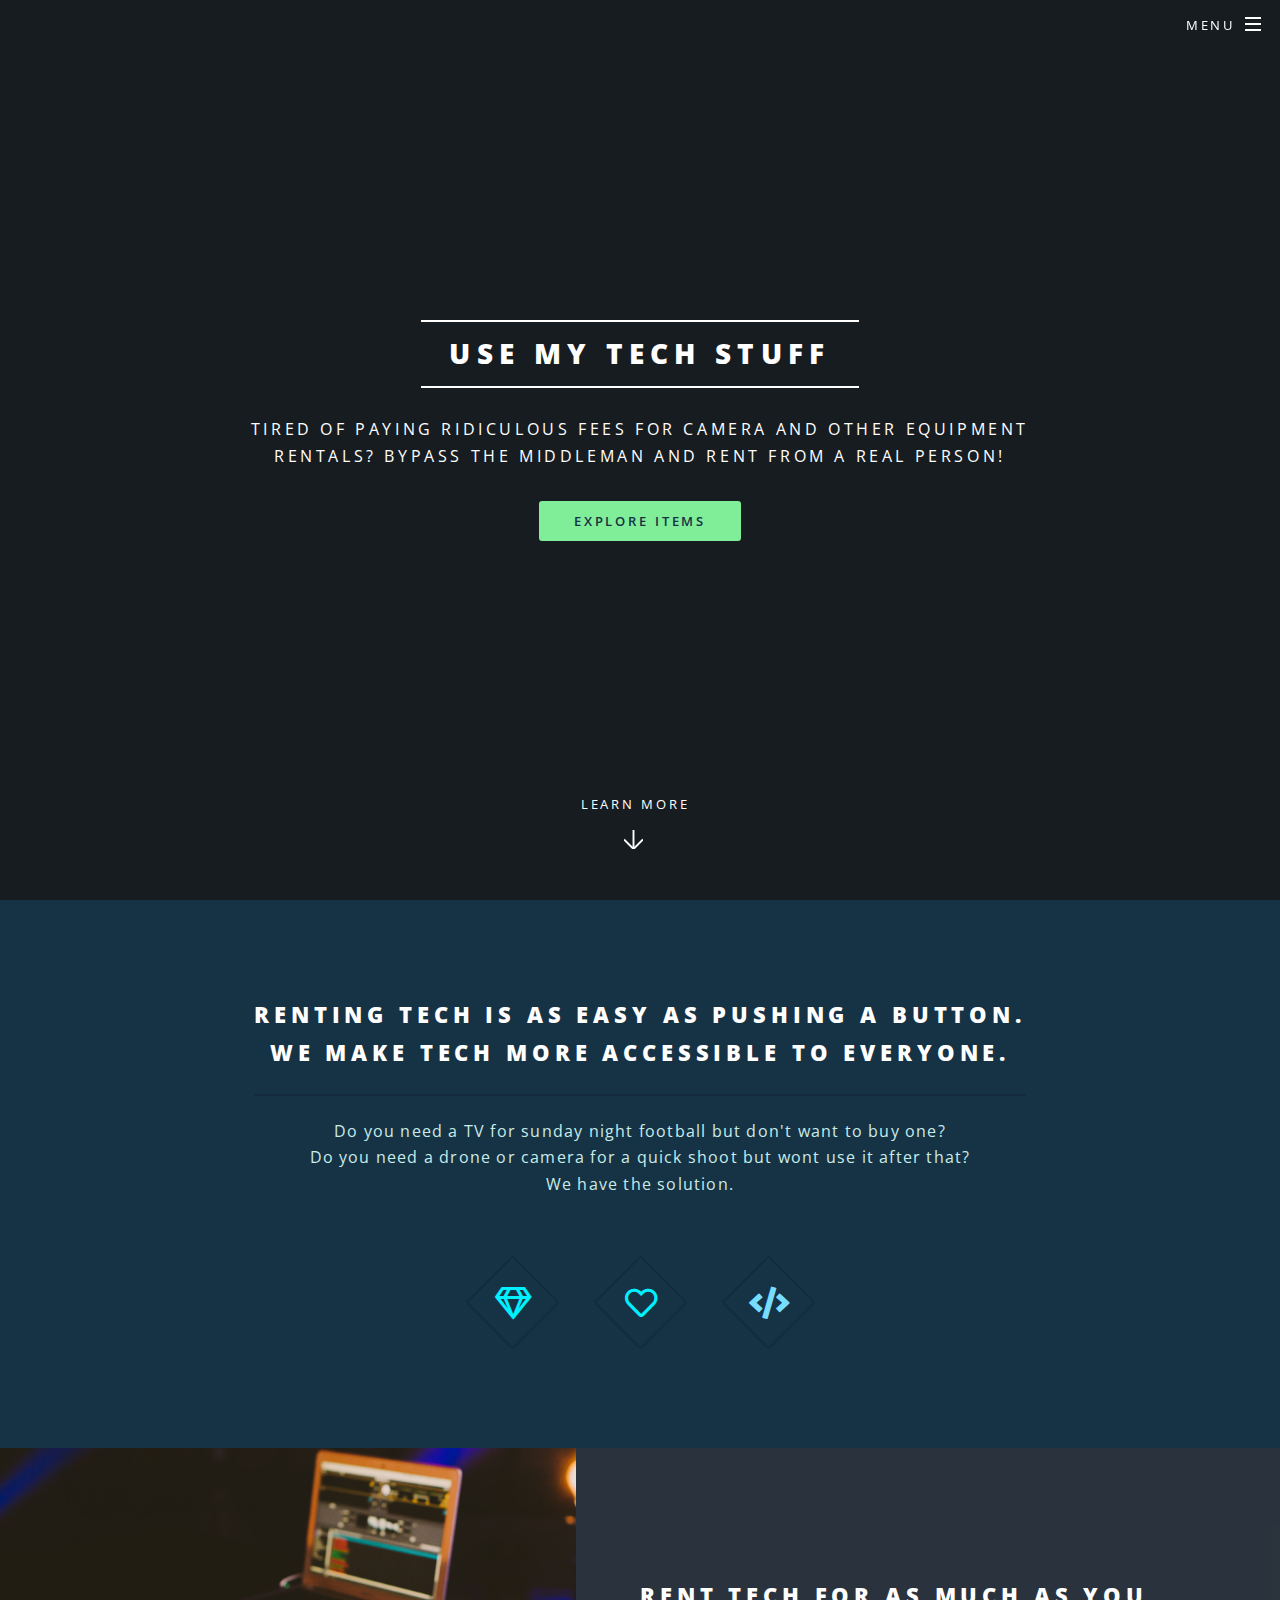
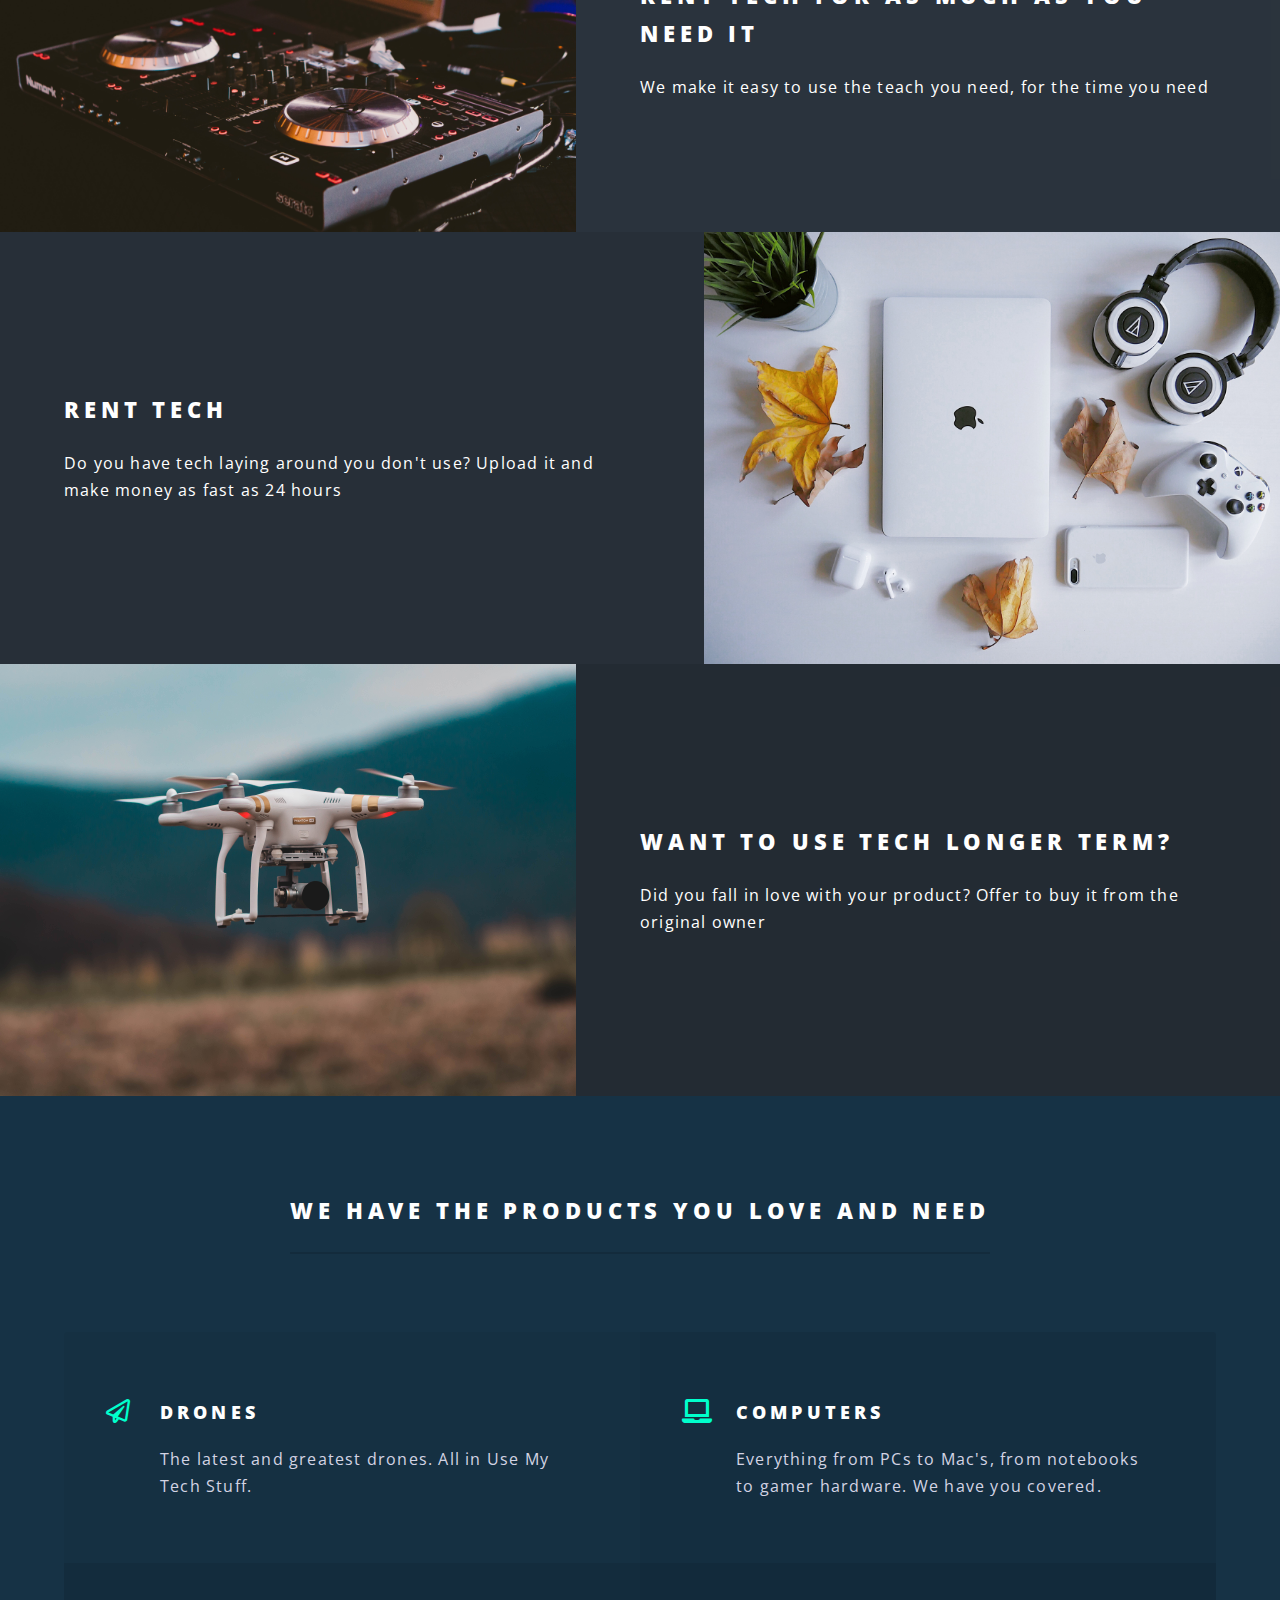
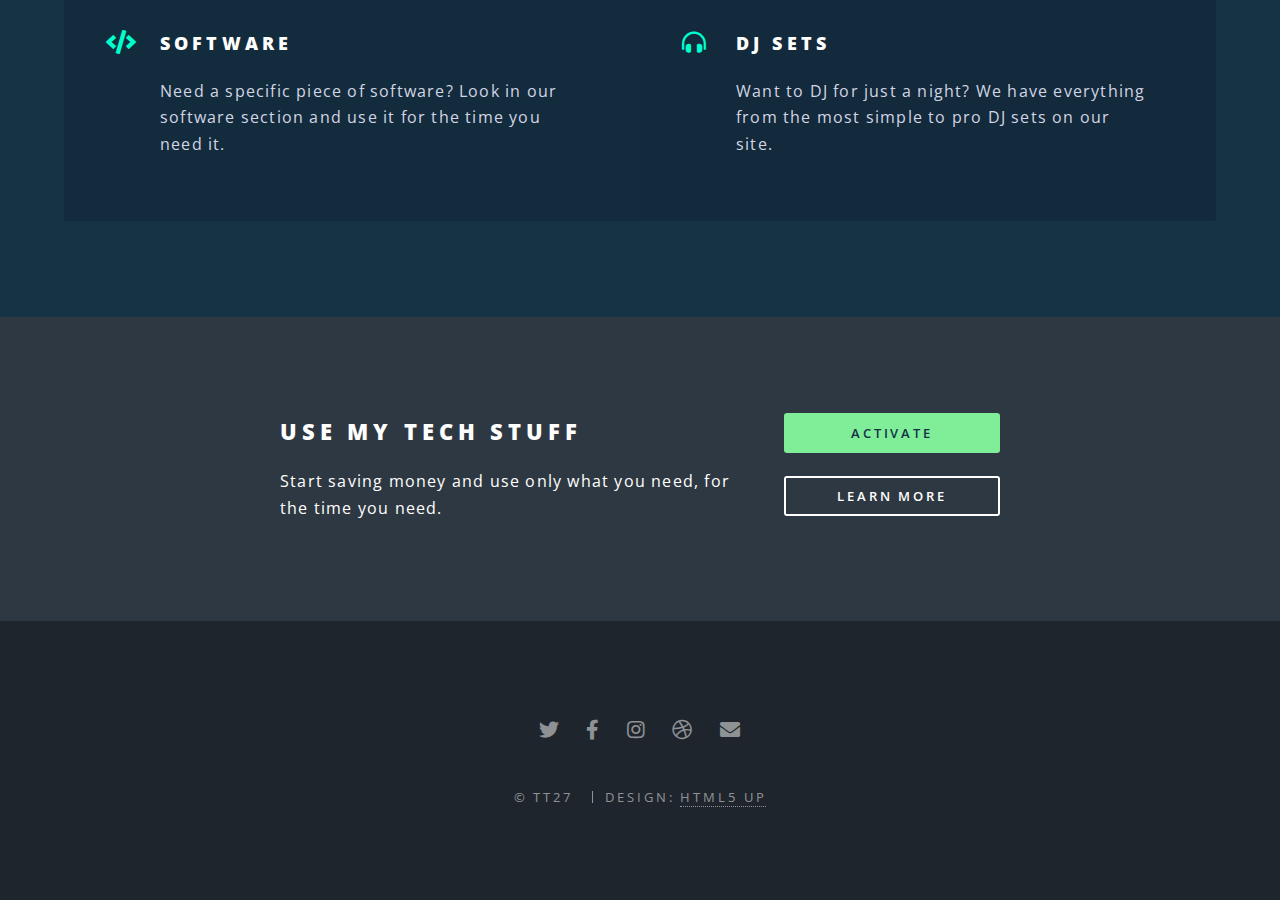
==== commit f0052137: "updated contetn" ====
--- a/Use My Tech Stuff/index.html
+++ b/Use My Tech Stuff/index.html
@@ -61,14 +61,12 @@
         <div class="inner">
           <header class="major">
             <h2>
-              Arcu aliquet vel lobortis ata nisl<br />
-              eget augue amet aliquet nisl cep donec
-            </h2>
-            <p>
-              Aliquam ut ex ut augue consectetur interdum. Donec amet imperdiet
-              eleifend<br />
-              fringilla tincidunt. Nullam dui leo Aenean mi ligula, rhoncus
-              ullamcorper.
+              Renting tech is as easy as pushing a button.<br />
+              We make tech more accessible to everyone.
+            </h2>
+            <p>
+              Do you need a TV for sunday night football but don't want to buy one?<br />
+              Do you need a drone or camera for a quick shoot but wont use it after that?<br />We have the solution.
             </p>
           </header>
           <ul class="icons major">
@@ -97,12 +95,10 @@
           <div class="image"><img src="images/pic01.jpg" alt="" /></div>
           <div class="content">
             <h2>
-              Magna primis lobortis<br />
-              sed ullamcorper
-            </h2>
-            <p>
-              Aliquam ut ex ut augue consectetur interdum. Donec hendrerit
-              imperdiet. Mauris eleifend fringilla nullam aenean mi ligula.
+              Rent tech for as much as you need it
+            </h2>
+            <p>
+              We make it easy to use the teach you need, for the time you need
             </p>
           </div>
         </section>
@@ -110,12 +106,10 @@
           <div class="image"><img src="images/pic02.jpg" alt="" /></div>
           <div class="content">
             <h2>
-              Tortor dolore feugiat<br />
-              elementum magna
-            </h2>
-            <p>
-              Aliquam ut ex ut augue consectetur interdum. Donec hendrerit
-              imperdiet. Mauris eleifend fringilla nullam aenean mi ligula.
+              Rent tech
+            </h2>
+            <p>
+              Do you have tech laying around you don't use? Upload it and make money as fast as 24 hours
             </p>
           </div>
         </section>
@@ -123,12 +117,10 @@
           <div class="image"><img src="images/pic03.jpg" alt="" /></div>
           <div class="content">
             <h2>
-              Augue eleifend aliquet<br />
-              sed condimentum
-            </h2>
-            <p>
-              Aliquam ut ex ut augue consectetur interdum. Donec hendrerit
-              imperdiet. Mauris eleifend fringilla nullam aenean mi ligula.
+              Want to use tech longer term?
+            </h2>
+            <p>
+              Did you fall in love with your product? Offer to buy it from the original owner
             </p>
           </div>
         </section>
@@ -138,55 +130,31 @@
       <section id="three" class="wrapper style3 special">
         <div class="inner">
           <header class="major">
-            <h2>Accumsan mus tortor nunc aliquet</h2>
-            <p>
-              Aliquam ut ex ut augue consectetur interdum. Donec amet imperdiet
-              eleifend<br />
-              fringilla tincidunt. Nullam dui leo Aenean mi ligula, rhoncus
-              ullamcorper.
-            </p>
+            <h2>We have the products you love and need</h2>
           </header>
           <ul class="features">
             <li class="icon fa-paper-plane">
-              <h3>Arcu accumsan</h3>
-              <p>
-                Augue consectetur sed interdum imperdiet et ipsum. Mauris lorem
-                tincidunt nullam amet leo Aenean ligula consequat consequat.
+              <h3>Drones</h3>
+              <p>
+                The latest and greatest drones. All in Use My Tech Stuff.
               </p>
             </li>
             <li class="icon solid fa-laptop">
-              <h3>Ac Augue Eget</h3>
-              <p>
-                Augue consectetur sed interdum imperdiet et ipsum. Mauris lorem
-                tincidunt nullam amet leo Aenean ligula consequat consequat.
+              <h3>Computers</h3>
+              <p>
+                Everything from PCs to Mac's, from notebooks to gamer hardware. We have you covered.
               </p>
             </li>
             <li class="icon solid fa-code">
-              <h3>Mus Scelerisque</h3>
-              <p>
-                Augue consectetur sed interdum imperdiet et ipsum. Mauris lorem
-                tincidunt nullam amet leo Aenean ligula consequat consequat.
+              <h3>Software</h3>
+              <p>
+               Need a specific piece of software? Look in our software section and use it for the time you need it.
               </p>
             </li>
             <li class="icon solid fa-headphones-alt">
-              <h3>Mauris Imperdiet</h3>
-              <p>
-                Augue consectetur sed interdum imperdiet et ipsum. Mauris lorem
-                tincidunt nullam amet leo Aenean ligula consequat consequat.
-              </p>
-            </li>
-            <li class="icon fa-heart">
-              <h3>Aenean Primis</h3>
-              <p>
-                Augue consectetur sed interdum imperdiet et ipsum. Mauris lorem
-                tincidunt nullam amet leo Aenean ligula consequat consequat.
-              </p>
-            </li>
-            <li class="icon fa-flag">
-              <h3>Tortor Ut</h3>
-              <p>
-                Augue consectetur sed interdum imperdiet et ipsum. Mauris lorem
-                tincidunt nullam amet leo Aenean ligula consequat consequat.
+              <h3>DJ sets</h3>
+              <p>
+                Want to DJ for just a night? We have everything from the most simple to pro DJ sets on our site.
               </p>
             </li>
           </ul>
@@ -197,10 +165,9 @@
       <section id="cta" class="wrapper style4">
         <div class="inner">
           <header>
-            <h2>Arcue ut vel commodo</h2>
-            <p>
-              Aliquam ut ex ut augue consectetur interdum endrerit imperdiet
-              amet eleifend fringilla.
+            <h2>Use My Tech Stuff</h2>
+            <p>
+              Start saving money and use only what you need, for the time you need.
             </p>
           </header>
           <ul class="actions stacked">
@@ -240,7 +207,7 @@
           </li>
         </ul>
         <ul class="copyright">
-          <li>&copy; Untitled</li>
+          <li>&copy; TT27</li>
           <li>Design: <a href="http://html5up.net">HTML5 UP</a></li>
         </ul>
       </footer>
--- a/Use My Tech Stuff/assets/css/main.css
+++ b/Use My Tech Stuff/assets/css/main.css
@@ -2177,7 +2177,7 @@
 }
 
 .icon.style1 {
-  color: #00ffcc;
+  color: #00f0ff;
 }
 
 .icon.style2 {
@@ -2584,9 +2584,9 @@
 input[type='button'].primary,
 button.primary,
 .button.primary {
-  background-color: #ed4933;
+  background-color: #80ed99;
   box-shadow: none !important;
-  color: #ffffff !important;
+  color: #163245 !important;
 }
 
 input[type='submit'].primary:hover,
@@ -2594,7 +2594,7 @@
 input[type='button'].primary:hover,
 button.primary:hover,
 .button.primary:hover {
-  background-color: #ef5e4a !important;
+  background-color: #163245 !important;
 }
 
 input[type='submit'].primary:active,
@@ -2602,7 +2602,7 @@
 input[type='button'].primary:active,
 button.primary:active,
 .button.primary:active {
-  background-color: #eb341c !important;
+  background-color: #163245 !important;
 }
 
 input[type='submit'].disabled,
@@ -2899,13 +2899,13 @@
 }
 
 .wrapper.style1 {
-  background-color: #21b2a6;
+  background-color: #163245;
   color: #c8ece9;
 }
 
 .wrapper.style1 strong,
 .wrapper.style1 b {
-  color: #ffffff;
+  color: #f7f7f7;
 }
 
 .wrapper.style1 h2,
@@ -3069,7 +3069,7 @@
 }
 
 .wrapper.style3 {
-  background-color: #505393;
+  background-color: #163245;
   color: #d3d4e4;
 }
 
@@ -3450,8 +3450,8 @@
   -ms-transition: -ms-transform 0.5s ease;
   transition: transform 0.5s ease;
   -webkit-overflow-scrolling: touch;
-  background: #21b2a6;
-  color: #ffffff;
+  background: #80ed99;
+  color: #163245;
   height: 100%;
   max-width: 80%;
   overflow-y: auto;
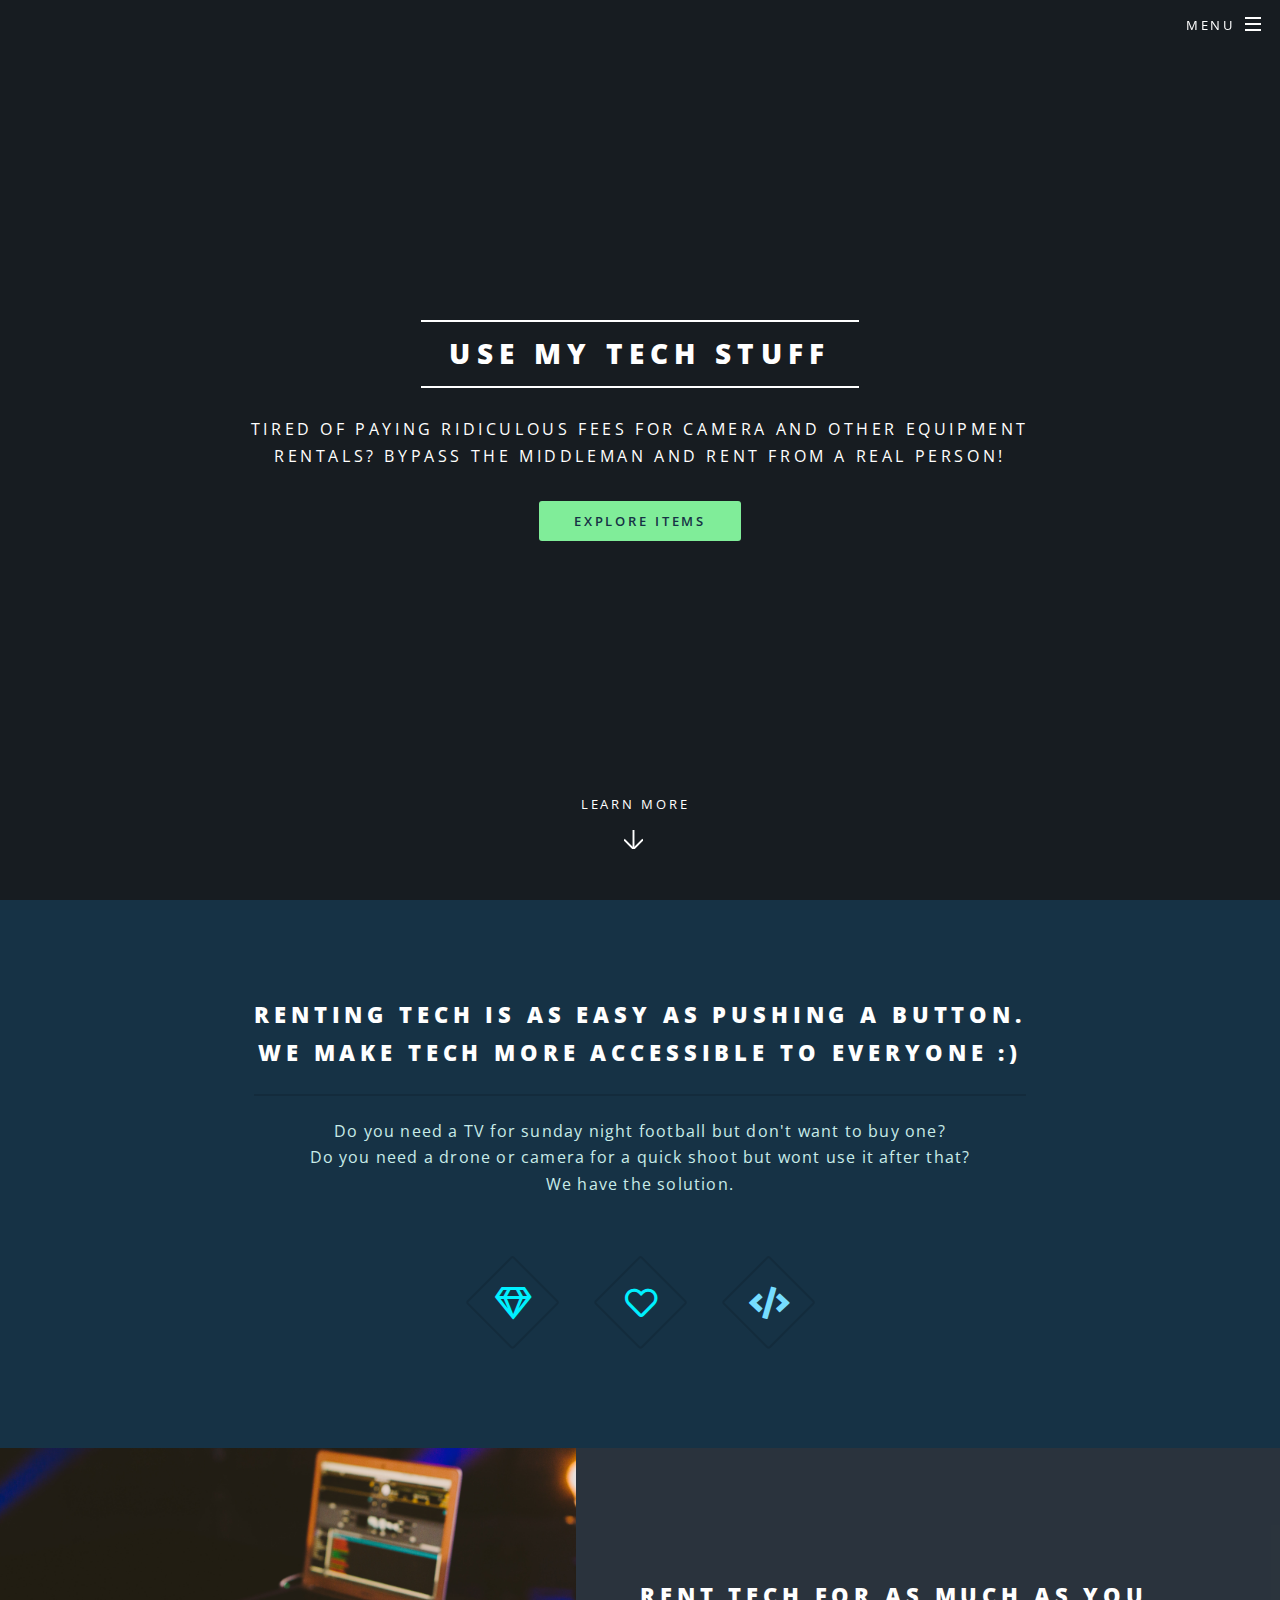
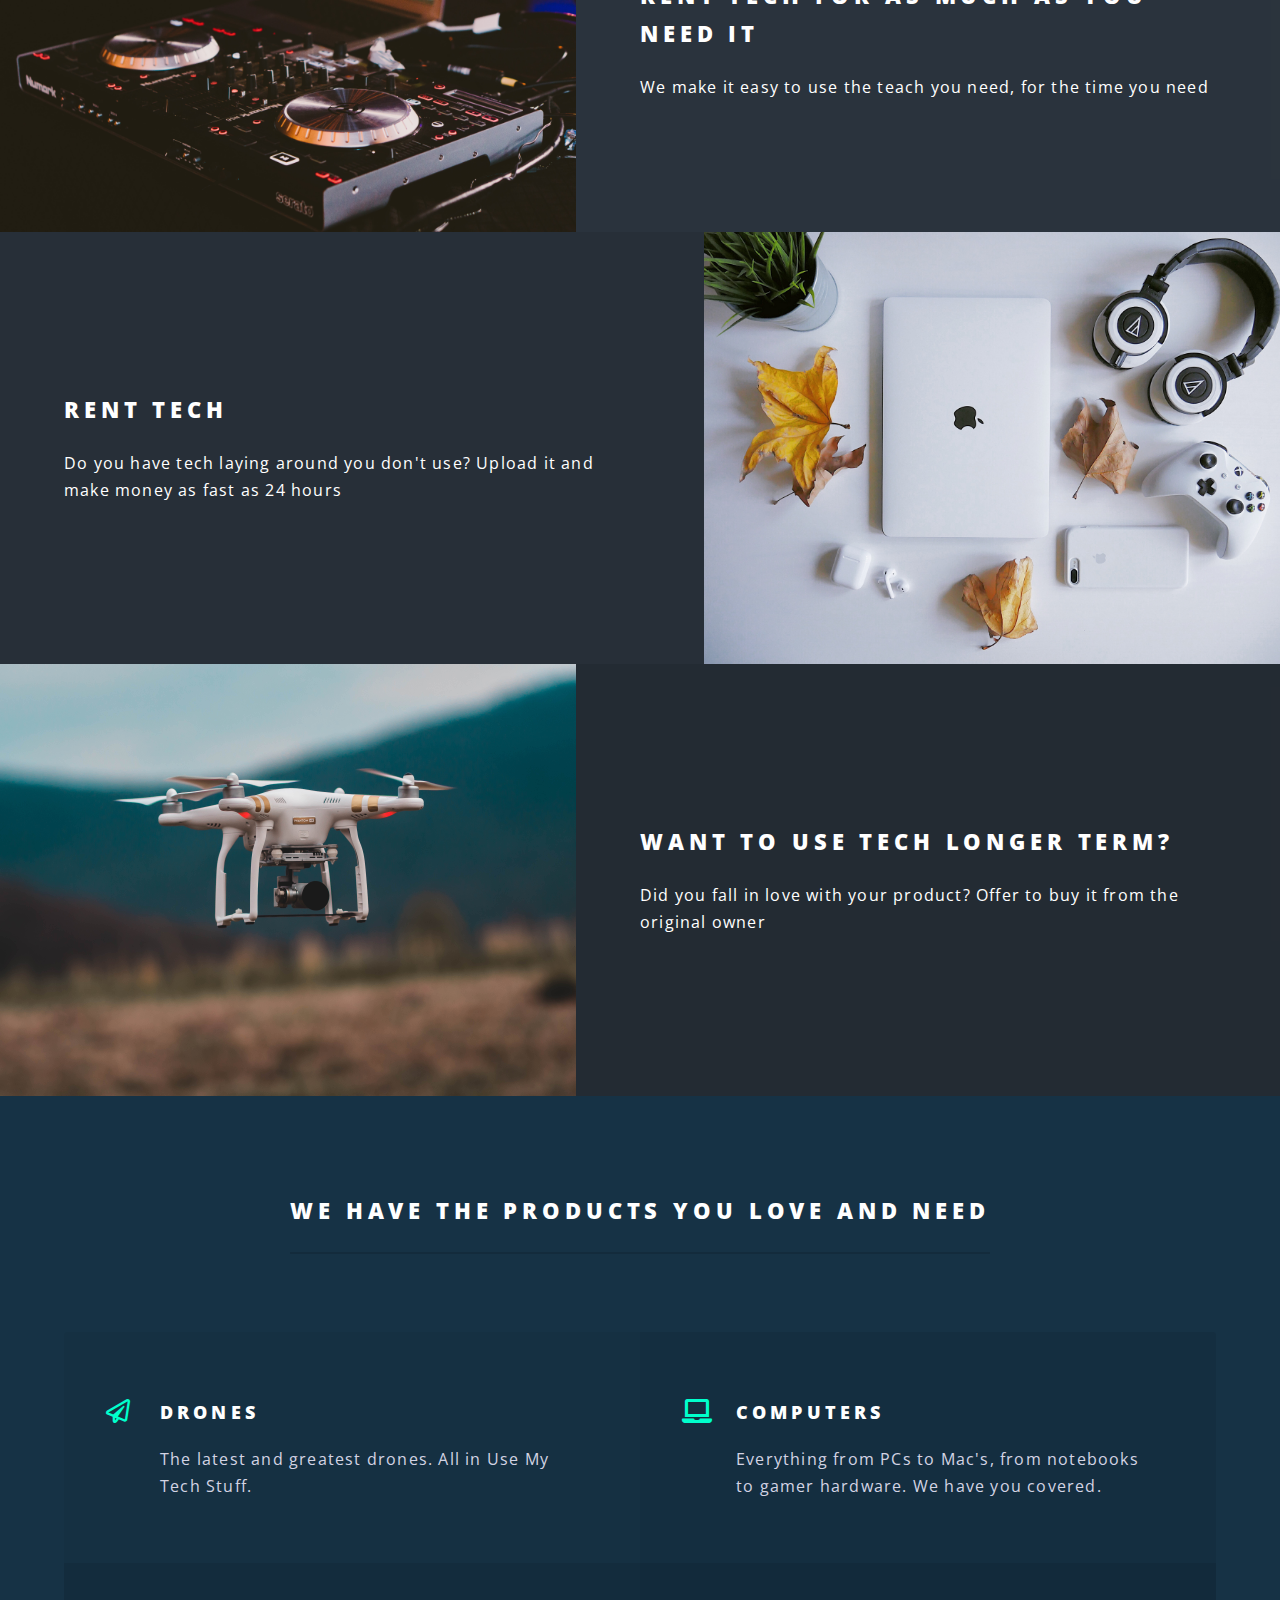
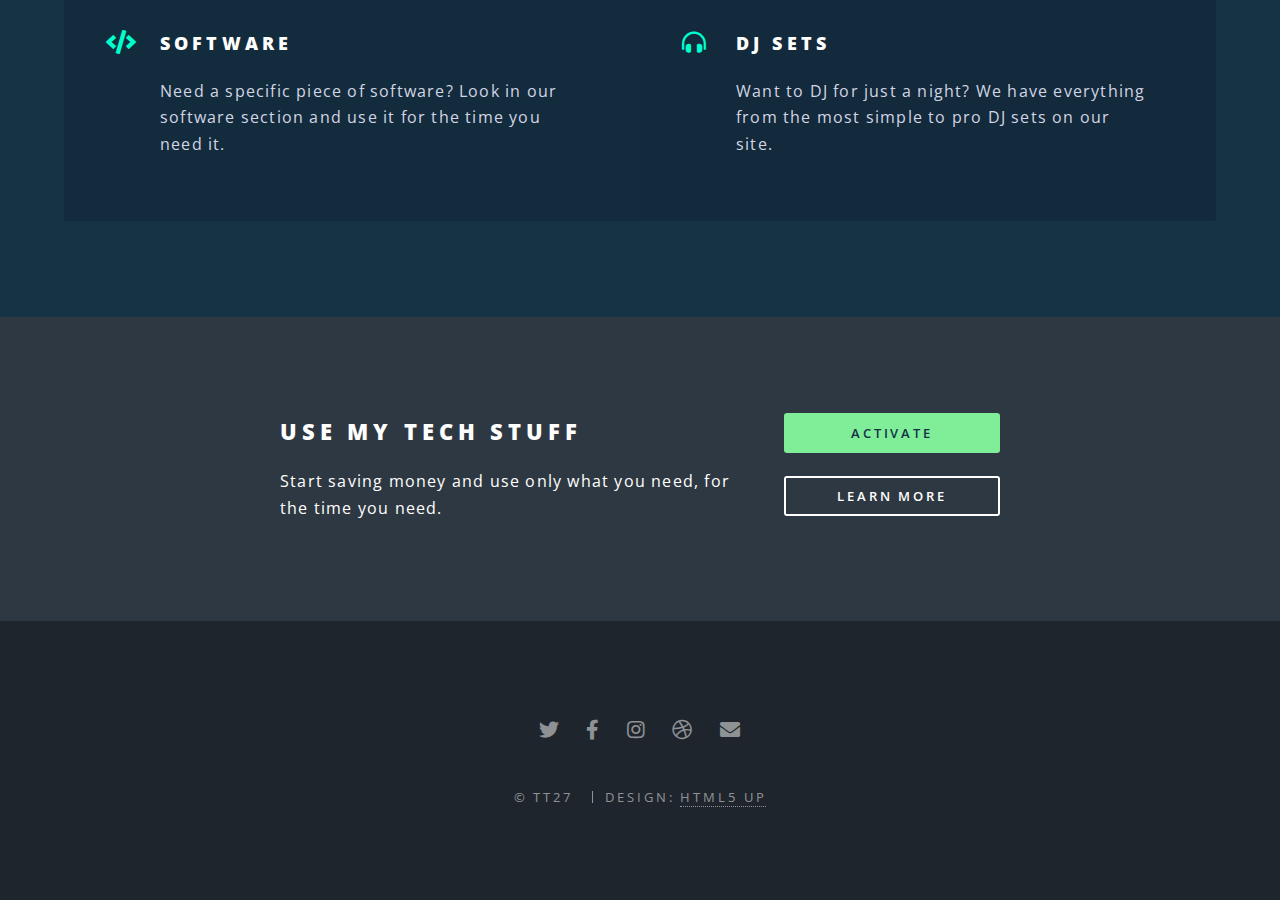
==== commit 558525c3: "updated menu routes" ====
--- a/Use My Tech Stuff/index.html
+++ b/Use My Tech Stuff/index.html
@@ -32,8 +32,8 @@
                   <li><a href="index.html">Home</a></li>
                   <li><a href="generic.html">Features</a></li>
                   <li><a href="elements.html">Squad Goals</a></li>
-                  <li><a href="#">Sign Up</a></li>
-                  <li><a href="#">Log In</a></li>
+                  <li><a href="https://rent-my-tech-tt27.vercel.app/signup">Sign Up</a></li>
+                  <li><a href="https://rent-my-tech-tt27.vercel.app/login">Log In</a></li>
                 </ul>
               </div>
             </li>
@@ -62,7 +62,7 @@
           <header class="major">
             <h2>
               Renting tech is as easy as pushing a button.<br />
-              We make tech more accessible to everyone.
+              We make tech more accessible to everyone :)
             </h2>
             <p>
               Do you need a TV for sunday night football but don't want to buy one?<br />
